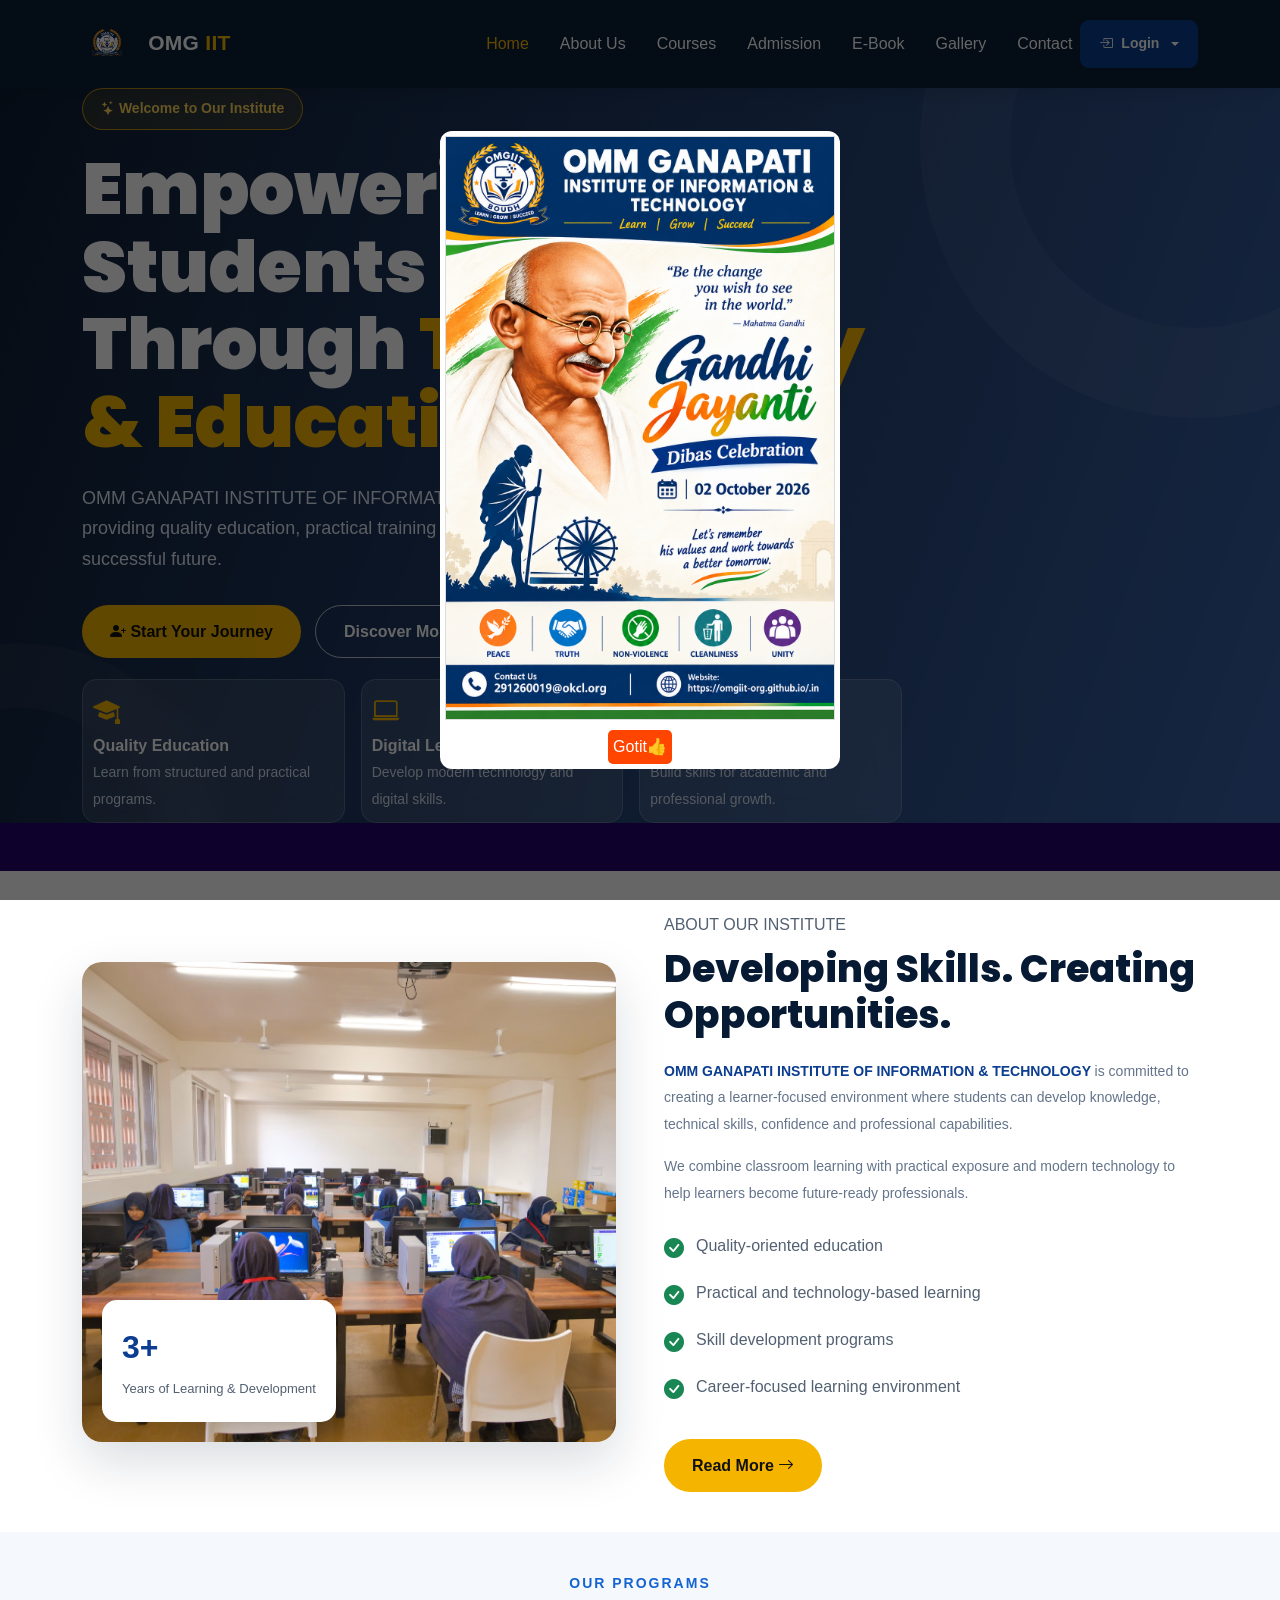
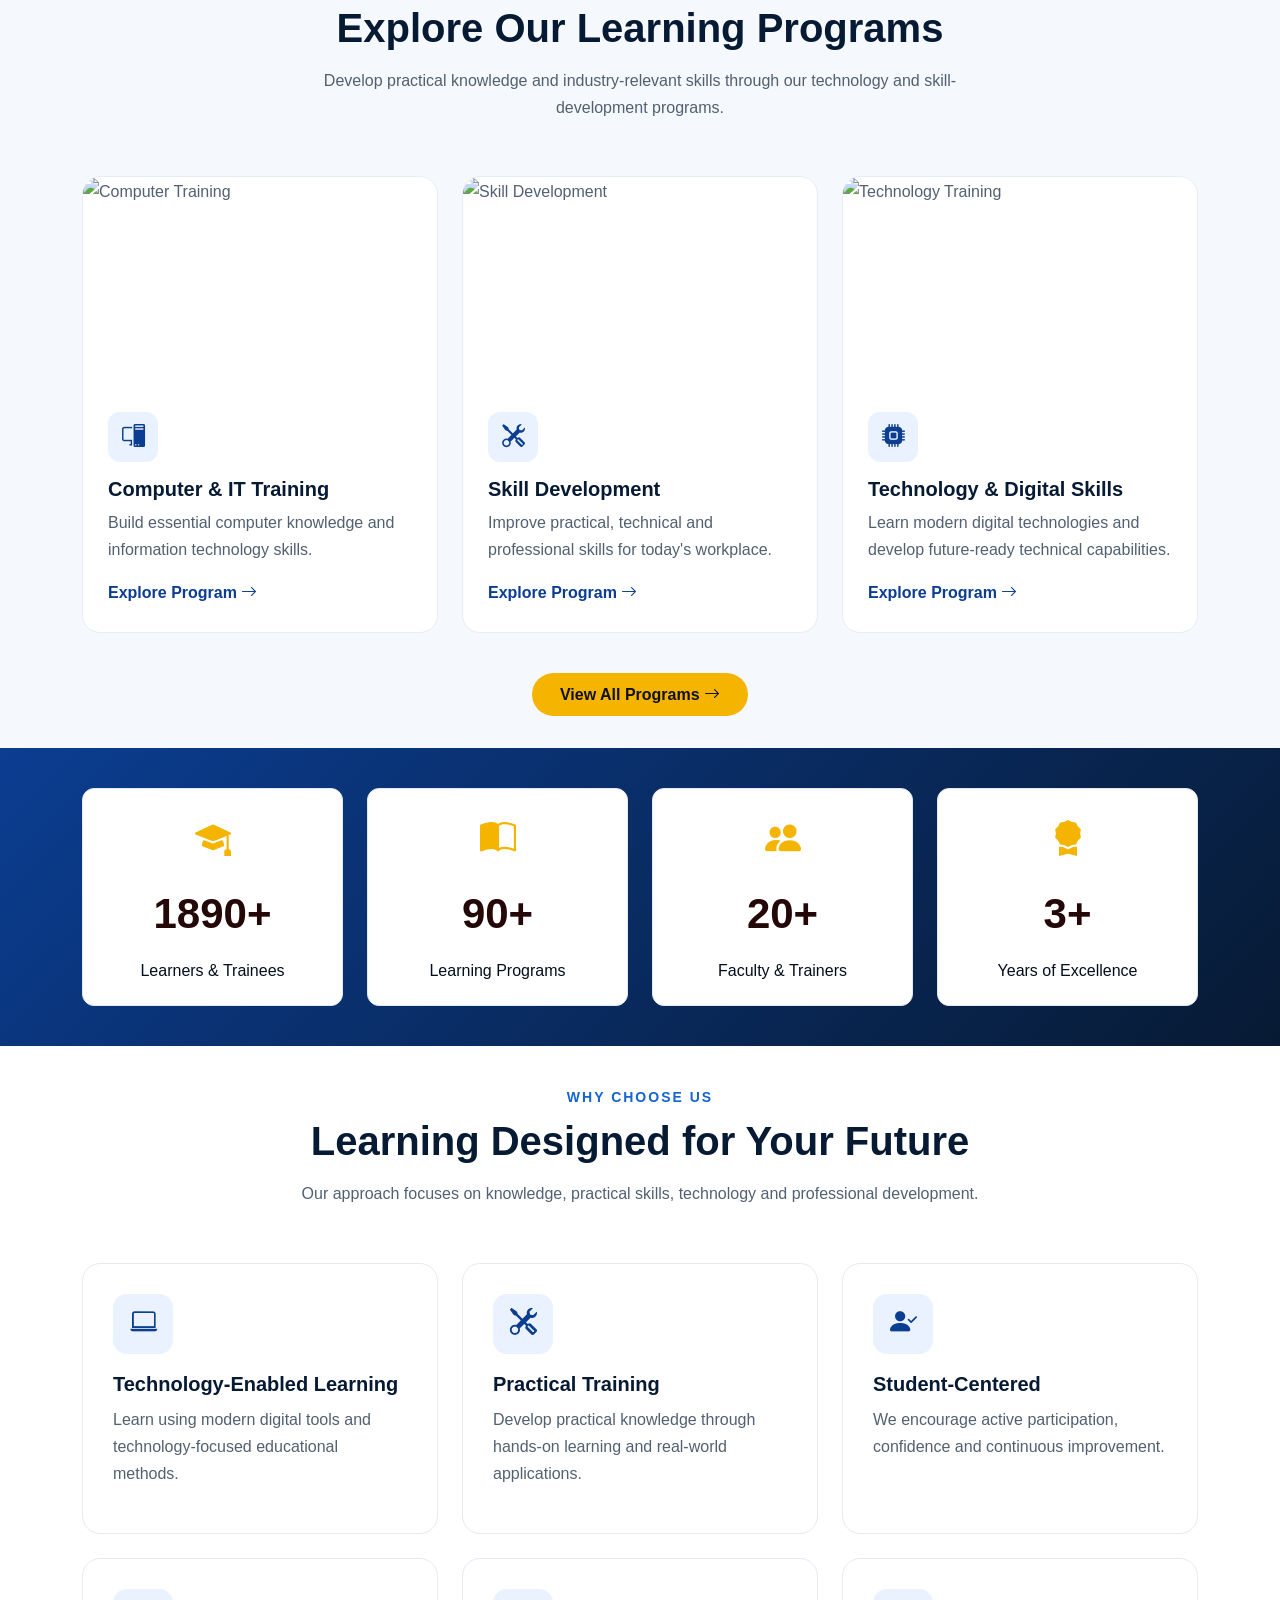
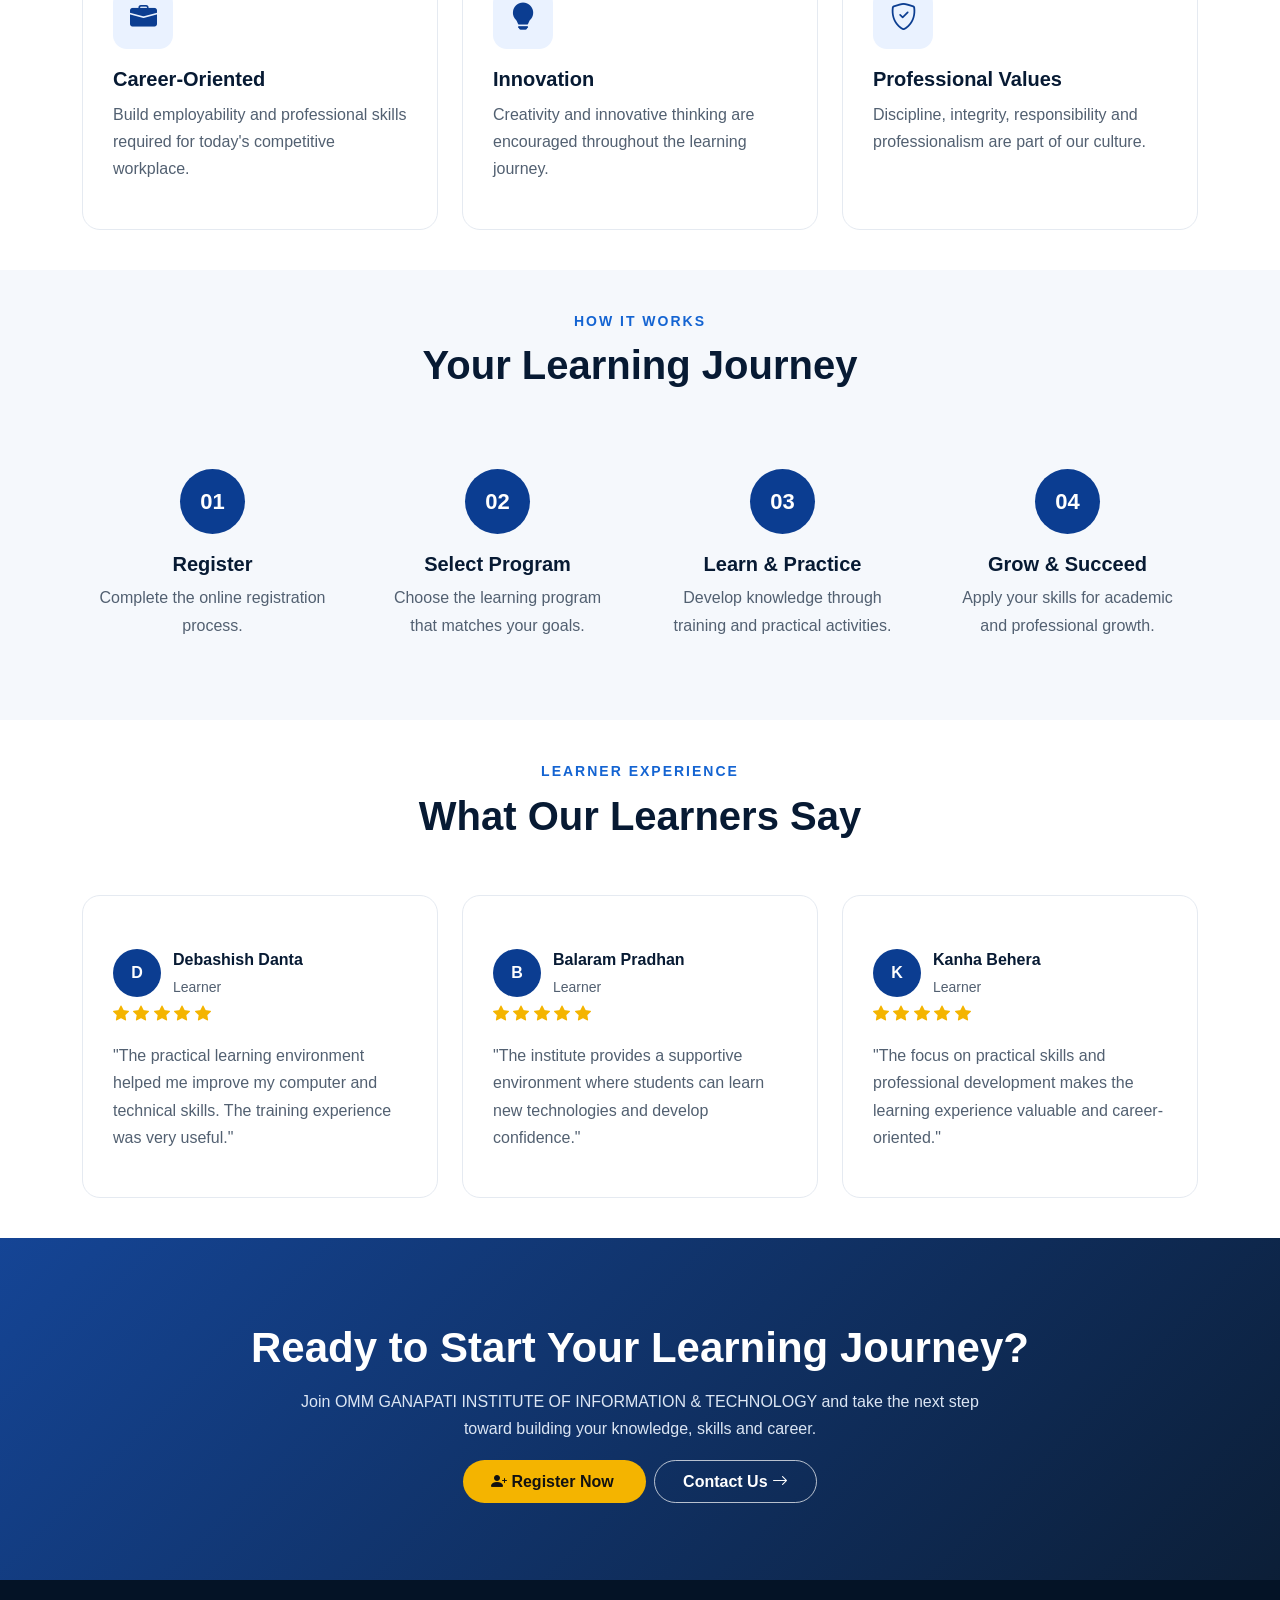
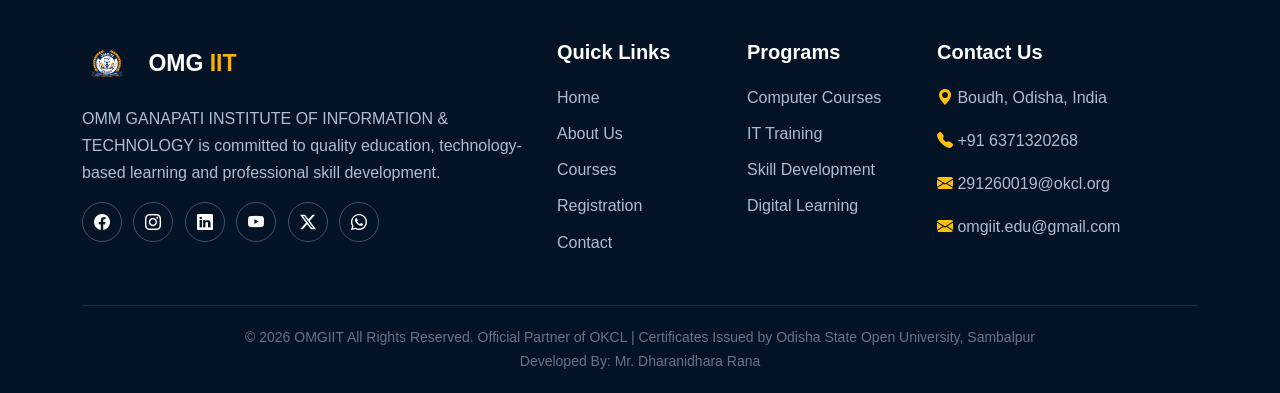
==== index.html @ dad366b6 "add web add web" ====
<!DOCTYPE html>
<html lang="en">
<head>
  <meta charset="UTF-8">
  <meta name="viewport" content="width=device-width, initial-scale=1.0">
  <title>omgiit.in/home</title>
<link rel="stylesheet" href="logindroupdown.css">
  <!-- Bootstrap 5 -->
  <link
    href="https://cdn.jsdelivr.net/npm/bootstrap@5.3.3/dist/css/bootstrap.min.css"
    rel="stylesheet">
  <!-- Bootstrap Icons -->
  <link
    href="https://cdn.jsdelivr.net/npm/bootstrap-icons@1.11.3/font/bootstrap-icons.css"
    rel="stylesheet">
  <link
    href="https://fonts.googleapis.com/css2?family=Inter:wght@400;500;600;700;800&family=Poppins:wght@500;600;700;800&display=swap"
    rel="stylesheet">
<link rel="stylesheet" href="style.css">
</head>
<body>


<!-- NAVBAR -->

<nav class="navbar navbar-expand-lg navbar-dark sticky-top">

  <div class="container">

    <a class="navbar-brand" href="index.html">
      <img
            src="omgiit.png"
            alt="OMM Ganapati Institute Logo"
            class="institute0-logo">
      OMG <span>IIT</span>
    </a>

    <button
      class="navbar-toggler"
      type="button"
      data-bs-toggle="collapse"
      data-bs-target="#mainNavbar">

      <span class="navbar-toggler-icon"></span>

    </button>


    <div class="collapse navbar-collapse" id="mainNavbar">

      <ul class="navbar-nav ms-auto align-items-lg-center">

        <li class="nav-item">
          <a class="nav-link active" href="index.html">
            Home
          </a>
        </li>

        <li class="nav-item">
          <a class="nav-link" href="about.html">
            About Us
          </a>
        </li>

        <li class="nav-item">
          <a class="nav-link" href="courses.html">
            Courses
          </a>
        </li>

        <li class="nav-item">
          <a class="nav-link" href="registration.html">
            Admission
          </a>
        </li>
        </li>
         <li class="nav-item">
          <a class="nav-link" href="E-Book.html">
          E-Book
          </a>
        </li>
         <li class="nav-item">
          <a class="nav-link" href="gallery.html">
          Gallery
          </a>
        </li>

        <li class="nav-item">
          <a class="nav-link" href="contact.html">
            Contact
          </a>
        </li>
        <!-- LOGIN DROPDOWN -->

          <div class="dropdown">

            <button
              class="login-button dropdown-toggle"
              type="button"
              data-bs-toggle="dropdown"
              aria-expanded="false">

              <i class="bi bi-box-arrow-in-right"></i>

              <span>Login</span>

            </button>


            <ul class="dropdown-menu dropdown-menu-end login-dropdown-menu">


              <li class="login-menu-heading">

                <h6>
                  <i class="bi bi-shield-lock-fill me-1"></i>
                  Login Portal
                </h6>
              </li>
              <li>
                <hr class="dropdown-divider">
              </li>


              <!-- ADMIN -->

              <li>

                <a
                  class="dropdown-item"
                  href="admin-login.html">

                  <span class="role-icon">
                    <i class="bi bi-speedometer2"></i>
                  </span>

                  <span>
                    Admin
                  </span>

                </a>

              </li>


              <!-- ADMINISTRATOR -->

              <li>

                <a
                  class="dropdown-item"
                  href="administrator-login.html">

                  <span class="role-icon">
                    <i class="bi bi-person-badge-fill"></i>
                  </span>

                  <span>
                    Administrator
                  </span>

                </a>

              </li>


              <!-- DATA ENTRY OPERATOR -->

              <li>

                <a
                  class="dropdown-item"
                  href="data-entry-operator-login.html">

                  <span class="role-icon">
                    <i class="bi bi-keyboard-fill"></i>
                  </span>

                  <span>
                    Data Entry Operator
                  </span>

                </a>

              </li>


              <!-- FACULTY -->

              <li>

                <a
                  class="dropdown-item"
                  href="faculty-login.html">

                  <span class="role-icon">
                    <i class="bi bi-person-workspace"></i>
                  </span>

                  <span>
                    Faculty
                  </span>

                </a>

              </li>


              <!-- PARTNER -->

              <li>

                <a
                  class="dropdown-item"
                  href="partner-login.html">

                  <span class="role-icon">
                    <i class="bi bi-building-check"></i>
                  </span>

                  <span>
                    Partner
                  </span>

                </a>

              </li>


              <!-- STUDENT -->

              <li>

                <a
                  class="dropdown-item"
                  href="student-login.html">

                  <span class="role-icon">
                    <i class="bi bi-mortarboard-fill"></i>
                  </span>

                  <span>
                    Student
                  </span>

                </a>

              </li>


            </ul>

          </div>

        

      </ul>

    </div>

  </div>

</nav>


<!-- ======================================================
     HERO
====================================================== -->

<section class="hero">

  <div class="container">

    <div class="hero-content">

      <span class="hero-badge">

        <i class="bi bi-stars"></i>

        Welcome to Our Institute

      </span>


      <h1>

        Empowering Students
        <br>

        Through <span>Technology & Education</span>

      </h1>


      <p>

        OMM GANAPATI INSTITUTE OF INFORMATION & TECHNOLOGY
        is dedicated to providing quality education, practical
        training and technology-focused learning for a
        successful future.

      </p>


      <div class="hero-buttons">

        <a
          href="registration.html"
          class="btn-main">

          <i class="bi bi-person-plus-fill"></i>

          Start Your Journey

        </a>


        <a
          href="about-us.html"
          class="btn-outline">

          Discover More

          <i class="bi bi-arrow-right"></i>

        </a>

      </div>


      <!-- Mini Cards -->

      <div class="row g-3 hero-card-wrapper">

        <div class="col-md-4">

          <div class="hero-mini-card">

            <i class="bi bi-mortarboard-fill"></i>

            <h6>Quality Education</h6>

            <small>
              Learn from structured and practical programs.
            </small>

          </div>

        </div>


        <div class="col-md-4">

          <div class="hero-mini-card">

            <i class="bi bi-laptop"></i>

            <h6>Digital Learning</h6>

            <small>
              Develop modern technology and digital skills.
            </small>

          </div>

        </div>


        <div class="col-md-4">

          <div class="hero-mini-card">

            <i class="bi bi-briefcase-fill"></i>

            <h6>Career Focused</h6>

            <small>
              Build skills for academic and professional growth.
            </small>

          </div>

        </div>

      </div>

    </div>

  </div>
              <!-- Scrol Notice -->
</section>
<div class="notice-bar">
    <div class="notice-text">
       <b><img
            src="new.gif"
            alt="gif"
            class="gif">
         📢 Admission Open ! 🎉 Ganesh Puja Special Offer: Get 20% OFF on Selected Courses!
          📅 25 August – 20 September 2026 | 📞 +91 9040933132 | 🎓 OS-CIT • OS-CIT A • OS-CIT A+</b>
    </div>
</div>


              <!-- ABOUT -->

<section class="section">

  <div class="container">

    <div class="row align-items-center g-5">

      <div class="col-lg-6">

        <div class="about-image">

          <img
            src="img01.avif"
            alt="Institute Campus">

          <div class="experience-card">

            <strong>3+</strong>

            <span>
              Years of Learning & Development
            </span>

          </div>

        </div>

      </div>


      <div class="col-lg-6">

        <div class="about-content">

          <div class="small-title">
            ABOUT OUR INSTITUTE
          </div>

          <h2>
            Developing Skills.
            Creating Opportunities.
          </h2>


          <p>
            <strong>
              OMM GANAPATI INSTITUTE OF INFORMATION & TECHNOLOGY
            </strong>
              is committed to creating a learner-focused environment
              where students can develop knowledge, technical skills,
              confidence and professional capabilities.
          </p>


          <p>
            We combine classroom learning with practical exposure
            and modern technology to help learners become
            future-ready professionals.
          </p>


          <ul class="check-list">

            <li>
              <i class="bi bi-check-circle-fill"></i>
              Quality-oriented education
            </li>

            <li>
              <i class="bi bi-check-circle-fill"></i>
              Practical and technology-based learning
            </li>

            <li>
              <i class="bi bi-check-circle-fill"></i>
              Skill development programs
            </li>

            <li>
              <i class="bi bi-check-circle-fill"></i>
              Career-focused learning environment
            </li>

          </ul>


          <a
            href="about-us.html"
            class="btn-main d-inline-block mt-3">

            Read More

            <i class="bi bi-arrow-right"></i>

          </a>

        </div>

      </div>

    </div>

  </div>

</section>
            <!--POP UP-->
<div class="overlay" id="noticePopup">
<div class="popup">
<div class="notice">
  <img src="oct2.png" alt="Notice Image">
</div>

<div class="footer">
  <button class="btn close" onclick="closeNotice()">Gotit👍</button>
</div>

</div>

</div>

<script>
function closeNotice(){
document.getElementById("noticePopup").style.display="none";
}

// Auto open every page load
window.onload=function(){
document.getElementById("noticePopup").style.display="flex";
};
</script>

        <!-- COURSES -->

<section class="section courses-section">
  <div class="container">
    <div class="section-title">
      <div class="small-title">
        Our Programs
      </div>
      <h2>
        Explore Our Learning Programs
      </h2>
      <p>
        Develop practical knowledge and industry-relevant
        skills through our technology and skill-development
        programs.
      </p>
    </div>
    <div class="row g-4">
      <!-- Course 1 -->

      <div class="col-lg-4 col-md-6">

        <div class="course-card">

          <div class="course-image">

            <img
              src="https://images.unsplash.com/photo-1516321318423-f06f85e504b3?auto=format&fit=crop&w=900&q=80"
              alt="Computer Training">

          </div>

          <div class="course-body">

            <div class="course-icon">
              <i class="bi bi-pc-display"></i>
            </div>

            <h5>
              Computer & IT Training
            </h5>

            <p>
              Build essential computer knowledge and
              information technology skills.
            </p>

            <a href="courses.html" class="course-link">
              Explore Program
              <i class="bi bi-arrow-right"></i>
            </a>

          </div>

        </div>

      </div>


      <!-- Course 2 -->

      <div class="col-lg-4 col-md-6">

        <div class="course-card">

          <div class="course-image">

            <img
              src="https://images.unsplash.com/photo-1531482615713-2afd69097998?auto=format&fit=crop&w=900&q=80"
              alt="Skill Development">

          </div>

          <div class="course-body">

            <div class="course-icon">
              <i class="bi bi-tools"></i>
            </div>

            <h5>
              Skill Development
            </h5>

            <p>
              Improve practical, technical and professional
              skills for today's workplace.
            </p>

            <a href="courses.html" class="course-link">
              Explore Program
              <i class="bi bi-arrow-right"></i>
            </a>

          </div>

        </div>

      </div>


      <!-- Course 3 -->

      <div class="col-lg-4 col-md-6">

        <div class="course-card">

          <div class="course-image">

            <img
              src="https://images.unsplash.com/photo-1518770660439-4636190af475?auto=format&fit=crop&w=900&q=80"
              alt="Technology Training">

          </div>

          <div class="course-body">

            <div class="course-icon">
              <i class="bi bi-cpu-fill"></i>
            </div>

            <h5>
              Technology & Digital Skills
            </h5>

            <p>
              Learn modern digital technologies and develop
              future-ready technical capabilities.
            </p>

            <a href="courses.html" class="course-link">
              Explore Program
              <i class="bi bi-arrow-right"></i>
            </a>

          </div>

        </div>

      </div>

    </div>


    <div class="text-center mt-5">

      <a
        href="courses.html"
        class="btn-main">

        View All Programs

        <i class="bi bi-arrow-right"></i>

      </a>

    </div>

  </div>

</section>


<!-- ======================================================
     STATISTICS
====================================================== -->

<section class="section stats">

  <div class="container">

    <div class="row g-4">


      <div class="col-6 col-lg-3">

        <div class="stat-box">

          <i class="bi bi-mortarboard-fill"></i>

          <div
            class="stat-number"
            data-target="2500">
            0+
          </div>

          <div class="stat-label">
            Learners & Trainees
          </div>

        </div>

      </div>


      <div class="col-6 col-lg-3">

        <div class="stat-box">

          <i class="bi bi-book-half"></i>

          <div
            class="stat-number"
            data-target="100">
            0+
          </div>

          <div class="stat-label">
            Learning Programs
          </div>

        </div>

      </div>


      <div class="col-6 col-lg-3">

        <div class="stat-box">

          <i class="bi bi-people-fill"></i>

          <div
            class="stat-number"
            data-target="20">
            0+
          </div>

          <div class="stat-label">
            Faculty & Trainers
          </div>

        </div>

      </div>


      <div class="col-6 col-lg-3">

        <div class="stat-box">

          <i class="bi bi-award-fill"></i>

          <div
            class="stat-number"
            data-target="3">
            0+
          </div>

          <div class="stat-label">
            Years of Excellence
          </div>

        </div>

      </div>

    </div>

  </div>

</section>


<!-- ======================================================
     WHY CHOOSE US
====================================================== -->

<section class="section">

  <div class="container">

    <div class="section-title">

      <div class="small-title">
        Why Choose Us
      </div>

      <h2>
        Learning Designed for Your Future
      </h2>

      <p>
        Our approach focuses on knowledge, practical skills,
        technology and professional development.
      </p>

    </div>


    <div class="row g-4">


      <div class="col-lg-4 col-md-6">

        <div class="feature-card">

          <div class="feature-icon">
            <i class="bi bi-laptop"></i>
          </div>

          <h5>
            Technology-Enabled Learning
          </h5>

          <p>
            Learn using modern digital tools and
            technology-focused educational methods.
          </p>

        </div>

      </div>


      <div class="col-lg-4 col-md-6">

        <div class="feature-card">

          <div class="feature-icon">
            <i class="bi bi-tools"></i>
          </div>

          <h5>
            Practical Training
          </h5>

          <p>
            Develop practical knowledge through
            hands-on learning and real-world applications.
          </p>

        </div>

      </div>


      <div class="col-lg-4 col-md-6">

        <div class="feature-card">

          <div class="feature-icon">
            <i class="bi bi-person-check-fill"></i>
          </div>

          <h5>
            Student-Centered
          </h5>

          <p>
            We encourage active participation,
            confidence and continuous improvement.
          </p>

        </div>

      </div>


      <div class="col-lg-4 col-md-6">

        <div class="feature-card">

          <div class="feature-icon">
            <i class="bi bi-briefcase-fill"></i>
          </div>

          <h5>
            Career-Oriented
          </h5>

          <p>
            Build employability and professional skills
            required for today's competitive workplace.
          </p>

        </div>

      </div>


      <div class="col-lg-4 col-md-6">

        <div class="feature-card">

          <div class="feature-icon">
            <i class="bi bi-lightbulb-fill"></i>
          </div>

          <h5>
            Innovation
          </h5>

          <p>
            Creativity and innovative thinking are
            encouraged throughout the learning journey.
          </p>

        </div>

      </div>


      <div class="col-lg-4 col-md-6">

        <div class="feature-card">

          <div class="feature-icon">
            <i class="bi bi-shield-check"></i>
          </div>

          <h5>
            Professional Values
          </h5>

          <p>
            Discipline, integrity, responsibility and
            professionalism are part of our culture.
          </p>

        </div>

      </div>

    </div>

  </div>

</section>


<!-- ======================================================
     LEARNING FLOW
====================================================== -->

<section class="section flow-section">

  <div class="container">

    <div class="section-title">

      <div class="small-title">
        How It Works
      </div>

      <h2>
        Your Learning Journey
      </h2>

    </div>


    <div class="row g-4">


      <div class="col-lg-3 col-md-6">

        <div class="flow-card">

          <div class="flow-number">
            01
          </div>

          <h5>
            Register
          </h5>

          <p>
            Complete the online registration process.
          </p>

        </div>

      </div>


      <div class="col-lg-3 col-md-6">

        <div class="flow-card">

          <div class="flow-number">
            02
          </div>

          <h5>
            Select Program
          </h5>

          <p>
            Choose the learning program that matches
            your goals.
          </p>

        </div>

      </div>


      <div class="col-lg-3 col-md-6">

        <div class="flow-card">

          <div class="flow-number">
            03
          </div>

          <h5>
            Learn & Practice
          </h5>

          <p>
            Develop knowledge through training and
            practical activities.
          </p>

        </div>

      </div>


      <div class="col-lg-3 col-md-6">

        <div class="flow-card">

          <div class="flow-number">
            04
          </div>

          <h5>
            Grow & Succeed
          </h5>

          <p>
            Apply your skills for academic and
            professional growth.
          </p>

        </div>

      </div>

    </div>

  </div>

</section>


<!-- ======================================================
     TESTIMONIALS
====================================================== -->

<section class="section">

  <div class="container">

    <div class="section-title">

      <div class="small-title">
        Learner Experience
      </div>

      <h2>
        What Our Learners Say
      </h2>

    </div>


    <div class="row g-4">


      <div class="col-lg-4">

        <div class="testimonial-card">
          <div class="student">

            <div class="student-avatar">
              D
            </div>

            <div>
              <strong>Debashish Danta</strong>
              <br>
              <small>Learner</small>
            </div>

          </div>

          <div class="stars">
            <i class="bi bi-star-fill"></i>
            <i class="bi bi-star-fill"></i>
            <i class="bi bi-star-fill"></i>
            <i class="bi bi-star-fill"></i>
            <i class="bi bi-star-fill"></i>
          </div>

          <p>
            "The practical learning environment helped me
            improve my computer and technical skills. The
            training experience was very useful."
          </p>

          

        </div>

      </div>


      <div class="col-lg-4">

        <div class="testimonial-card">
          <div class="student">

            <div class="student-avatar">
              B
            </div>

            <div>
              <strong>Balaram Pradhan</strong>
              <br>
              <small>Learner</small>
            </div>

          </div>

          <div class="stars">
            <i class="bi bi-star-fill"></i>
            <i class="bi bi-star-fill"></i>
            <i class="bi bi-star-fill"></i>
            <i class="bi bi-star-fill"></i>
            <i class="bi bi-star-fill"></i>
          </div>

          <p>
            "The institute provides a supportive environment
            where students can learn new technologies and
            develop confidence."
          </p>

          

        </div>

      </div>


      <div class="col-lg-4">

        <div class="testimonial-card">
          <div class="student">

            <div class="student-avatar">
              K
            </div>

            <div>
              <strong>Kanha Behera</strong>
              <br>
              <small>Learner</small>
            </div>

          </div>

          <div class="stars">
            <i class="bi bi-star-fill"></i>
            <i class="bi bi-star-fill"></i>
            <i class="bi bi-star-fill"></i>
            <i class="bi bi-star-fill"></i>
            <i class="bi bi-star-fill"></i>
          </div>

          <p>
            "The focus on practical skills and professional
            development makes the learning experience
            valuable and career-oriented."
          </p>

          

        </div>

      </div>

    </div>

  </div>

</section>


<!-- ======================================================
     CTA
====================================================== -->

<section class="cta">

  <div class="container">

    <h2>
      Ready to Start Your Learning Journey?
    </h2>

    <p>
      Join OMM GANAPATI INSTITUTE OF INFORMATION & TECHNOLOGY
      and take the next step toward building your knowledge,
      skills and career.
    </p>

    <a
      href="registration.html"
      class="btn-main">

      <i class="bi bi-person-plus-fill"></i>

      Register Now

    </a>

    <a
      href="contact.html"
      class="btn-outline ms-2">

      Contact Us

      <i class="bi bi-arrow-right"></i>

    </a>

  </div>

</section>


<!-- FOOTER -->

<footer>

  <div class="container">

    <div class="row g-4">


      <div class="col-lg-5">

        <div class="footer-brand">
          <img
            src="omgiit.png"
            alt="OMM Ganapati Institute Logo"
            class="institute0-logo">

          OMG <span>IIT</span>

        </div>

        <p>

          OMM GANAPATI INSTITUTE OF INFORMATION & TECHNOLOGY
          is committed to quality education, technology-based
          learning and professional skill development.

        </p>


        <!-- Social Links -->

        <div class="social-links mt-3">

          <a
            href="https://www.facebook.com/share/19giaaV6o2/"
            target="_blank"
            aria-label="Facebook">

            <i class="bi bi-facebook"></i>

          </a>


          <a
            href="https://www.instagram.com/omgiitedu_org?stkn=MTJremczemEzMzBxYg=="
            target="_blank"
            aria-label="Instagram">

            <i class="bi bi-instagram"></i>

          </a>


          <a
            href="https://www.linkedin.com/in/omgiit-boudh-744019418"
            target="_blank"
            aria-label="LinkedIn">
            <i class="bi bi-linkedin"></i>
          </a>
          <a
            href="https://youtube.com/@omgiit-edu-org?si=6D7tZumnOniC6uLH"
            target="_blank"
            aria-label="YouTube">
            <i class="bi bi-youtube"></i>
          </a>
          <a
            href="https://x.com/omgiit_boudh"
            target="_blank"
            aria-label="Twitter / X">
            <i class="bi bi-twitter-x"></i>
          </a>
          <a
            href="https://wa.me/+916371320268"
            target="_blank"
            aria-label="WhatsApp">
            <i class="bi bi-whatsapp"></i>
          </a>
        </div>

      </div>


      <div class="col-lg-2 col-md-4">

        <h5>
          Quick Links
        </h5>

        <a href="index.html">
          Home
        </a>

        <a href="about-us.html">
          About Us
        </a>

        <a href="courses.html">
          Courses
        </a>

        <a href="registration.html">
          Registration
        </a>

        <a href="contact.html">
          Contact
        </a>

      </div>


      <div class="col-lg-2 col-md-4">

        <h5>
          Programs
        </h5>

        <a href="courses.html">
          Computer Courses
        </a>

        <a href="courses.html">
          IT Training
        </a>

        <a href="courses.html">
          Skill Development
        </a>

        <a href="courses.html">
          Digital Learning
        </a>

      </div>


      <div class="col-lg-3 col-md-4">

        <h5>
          Contact Us
        </h5>

        <p>
          <i class="bi bi-geo-alt-fill text-warning"></i>
          Boudh, Odisha, India
        </p>
        <p>
          <i class="bi bi-telephone-fill text-warning"></i>
          +91 6371320268       
        <p>
          <i class="bi bi-envelope-fill text-warning"></i>
          291260019@okcl.org
        </p>
        <p>
          <i class="bi bi-envelope-fill text-warning"></i>
          omgiit.edu@gmail.com
        </p>

      </div>

    </div>


    <div class="copyright">

      ©
      <span id="year"></span>
      OMGIIT All Rights Reserved. Official Partner of OKCL | Certificates Issued by Odisha State Open University, Sambalpur <br>
      Developed By: Mr. Dharanidhara Rana
    </div>

  </div>

</footer>


<!-- ======================================================
     BOOTSTRAP JS
====================================================== -->

<script
  src="https://cdn.jsdelivr.net/npm/bootstrap@5.3.3/dist/js/bootstrap.bundle.min.js">
</script>


<!-- ======================================================
     JAVASCRIPT
====================================================== -->

<script>

  /* Current Year */

  document.getElementById("year").textContent =
    new Date().getFullYear();


  /* Counter Animation */

  const counters =
    document.querySelectorAll(".stat-number");


  const observer =
    new IntersectionObserver((entries) => {

      entries.forEach(entry => {

        if (entry.isIntersecting) {

          const counter = entry.target;

          const target =
            Number(counter.dataset.target);

          let current = 0;

          const increment =
            Math.max(1, Math.ceil(target / 60));


          const updateCounter = () => {

            current += increment;


            if (current >= target) {

              counter.textContent =
                target + "+";

            } else {

              counter.textContent =
                current + "+";

              requestAnimationFrame(
                updateCounter
              );

            }

          };


          updateCounter();

          observer.unobserve(counter);

        }

      });

    }, {

      threshold: 0.5

    });


  counters.forEach(counter => {

    observer.observe(counter);

  });


  /* Navbar Auto Close on Mobile */

  document
    .querySelectorAll(".navbar-nav .nav-link")
    .forEach(link => {

      link.addEventListener("click", () => {

        const navbar =
          document.querySelector(".navbar-collapse");

        if (navbar.classList.contains("show")) {

          new bootstrap.Collapse(navbar).hide();

        }

      });

    });

</script>

</body>
</html>
---- logindroupdown.css ----
/* =========================================================
       GLOBAL
    ========================================================== */

    :root {
      --primary: #0b5ed7;
      --primary-dark: #073b8f;
      --secondary: #123c78;
      --dark: #0f172a;
      --text: #334155;
      --muted: #64748b;
      --light: #f5f8fc;
      --border: #e2e8f0;
      --white: #ffffff;
      --success: #198754;
    }

    * {
      box-sizing: border-box;
    }

    html {
      scroll-behavior: smooth;
    }

    body {
      margin: 0;
      font-family: "Inter", sans-serif;
      background: var(--light);
      color: var(--text);
    }

    a {
      text-decoration: none;
    }


   

    /* =========================================================
       LOGIN BUTTON
    ========================================================== */

    .login-button {
      border: 0;
      border-radius: 9px;
      background: var(--primary);
      color: #ffffff;
      padding: 12px 19px;
      font-size: 14px;
      font-weight: 700;
      display: flex;
      align-items: center;
      gap: 8px;
      transition: all .25s ease;
    }

    .login-button:hover {
      background: var(--primary-dark);
      color: #ffffff;
      transform: translateY(-2px);
      box-shadow: 0 7px 18px rgba(11, 94, 215, .25);
    }


    /* =========================================================
       LOGIN DROPDOWN
    ========================================================== */

    .login-dropdown-menu {
      width: 200px;
      padding: 5px;
      border: 0;
      border-radius: 14px;
      box-shadow: 0 18px 45px rgba(15, 23, 42, .18);
      margin-top: 10px !important;
    }

    .login-menu-heading {
      padding: 12px 13px;
    }

    .login-menu-heading h6 {
      margin: 0;
      color: var(--secondary);
      font-size: 18px;
      font-weight: 800;
    }

    .login-menu-heading p {
      margin: 4px 0 0;
      color: var(--muted);
      font-size: 11px;
    }

    .login-dropdown-menu .dropdown-item {
      display: flex;
      align-items: center;
      gap: 12px;
      padding: 10px 11px;
      margin: 2px 0;
      border-radius: 9px;
      color: var(--text);
      font-size: 13px;
      font-weight: 600;
      transition: all .2s ease;
    }

    .login-dropdown-menu .dropdown-item:hover {
      background: #eef5ff;
      color: var(--primary);
      transform: translateX(3px);
    }

    .role-icon {
      width: 36px;
      height: 36px;
      border-radius: 9px;
      display: flex;
      align-items: center;
      justify-content: center;
      background: #f1f5f9;
      color: var(--primary);
      font-size: 17px;
      flex-shrink: 0;
    }

    .login-dropdown-menu .dropdown-item:hover .role-icon {
      background: #ffffff;
    }


    /* =========================================================
       NAVIGATION
    ========================================================== */

    .navigation {
      background: var(--secondary);
    }

    .navigation .navbar {
      min-height: 48px;
    }

    .navigation .nav-link {
      color: #e2e8f0 !important;
      font-size: 13px;
      font-weight: 600;
      padding: 13px 16px !important;
      transition: .2s;
    }

    .navigation .nav-link:hover,
    .navigation .nav-link.active {
      background: rgba(255,255,255,.12);
      color: #ffffff !important;
    }


    /* =========================================================
       HERO
    ========================================================== */

    .hero {
      min-height: 560px;
      position: relative;
      display: flex;
      align-items: center;
      overflow: hidden;

      background:
        linear-gradient(
          115deg,
          rgba(7, 59, 143, .97),
          rgba(11, 94, 215, .90)
        );
    }

    .hero::before {
      content: "";
      position: absolute;
      width: 550px;
      height: 550px;
      border: 90px solid rgba(255,255,255,.05);
      border-radius: 50%;
      right: -190px;
      top: -220px;
    }

    .hero::after {
      content: "";
      position: absolute;
      width: 400px;
      height: 400px;
      border: 65px solid rgba(255,255,255,.04);
      border-radius: 50%;
      left: -180px;
      bottom: -220px;
    }

    .hero-content {
      position: relative;
      z-index: 2;
      color: #ffffff;
    }

    .hero-badge {
      display: inline-flex;
      align-items: center;
      gap: 7px;
      background: rgba(255,255,255,.12);
      border: 1px solid rgba(255,255,255,.20);
      padding: 8px 14px;
      border-radius: 30px;
      font-size: 11px;
      font-weight: 700;
      margin-bottom: 20px;
    }

    .hero h1 {
      font-family: "Poppins", sans-serif;
      font-size: clamp(34px, 5vw, 58px);
      line-height: 1.12;
      font-weight: 800;
      margin-bottom: 18px;
    }

    .hero h1 span {
      color: #bfdbfe;
    }

    .hero-description {
      max-width: 760px;
      color: #e0ecff;
      font-size: 16px;
      line-height: 1.8;
    }

    .hero-buttons {
      display: flex;
      gap: 12px;
      flex-wrap: wrap;
      margin-top: 30px;
    }

    .btn-primary-custom {
      background: #ffffff;
      color: var(--primary-dark);
      border: 0;
      padding: 12px 22px;
      border-radius: 8px;
      font-size: 13px;
      font-weight: 800;
      transition: .25s;
    }

    .btn-primary-custom:hover {
      background: #eaf2ff;
      color: var(--primary-dark);
      transform: translateY(-2px);
    }

    .btn-outline-custom {
      border: 1px solid rgba(255,255,255,.65);
      color: #ffffff;
      padding: 11px 22px;
      border-radius: 8px;
      font-size: 13px;
      font-weight: 800;
      transition: .25s;
    }

    .btn-outline-custom:hover {
      background: #ffffff;
      color: var(--primary-dark);
    }


    /* =========================================================
       HERO INFO CARD
    ========================================================== */

    .hero-card {
      position: relative;
      z-index: 2;
      background: rgba(255,255,255,.11);
      border: 1px solid rgba(255,255,255,.18);
      border-radius: 18px;
      padding: 28px;
      color: #ffffff;
      backdrop-filter: blur(10px);
    }

    .hero-card-icon {
      width: 55px;
      height: 55px;
      border-radius: 12px;
      background: rgba(255,255,255,.14);
      display: flex;
      align-items: center;
      justify-content: center;
      font-size: 24px;
      margin-bottom: 18px;
    }

    .hero-card h4 {
      font-size: 18px;
      font-weight: 800;
    }

    .hero-card p {
      color: #dbeafe;
      font-size: 13px;
      line-height: 1.7;
    }


    /* =========================================================
       QUICK SERVICES
    ========================================================== */

    .services {
      padding: 75px 0;
    }

    .section-heading {
      text-align: center;
      margin-bottom: 45px;
    }

    .section-heading .small-title {
      color: var(--primary);
      text-transform: uppercase;
      letter-spacing: 1.5px;
      font-size: 11px;
      font-weight: 800;
    }

    .section-heading h2 {
      color: var(--secondary);
      font-family: "Poppins", sans-serif;
      font-weight: 800;
      margin: 8px 0 10px;
    }

    .section-heading p {
      max-width: 650px;
      margin: auto;
      color: var(--muted);
      font-size: 14px;
    }

    .service-card {
      height: 100%;
      background: #ffffff;
      border: 1px solid var(--border);
      border-radius: 15px;
      padding: 28px;
      box-shadow: 0 5px 22px rgba(15,23,42,.05);
      transition: all .25s ease;
    }

    .service-card:hover {
      transform: translateY(-7px);
      box-shadow: 0 16px 35px rgba(15,23,42,.11);
    }

    .service-icon {
      width: 55px;
      height: 55px;
      display: flex;
      align-items: center;
      justify-content: center;
      background: #eaf2ff;
      color: var(--primary);
      border-radius: 12px;
      font-size: 24px;
      margin-bottom: 18px;
    }

    .service-card h4 {
      color: var(--secondary);
      font-size: 18px;
      font-weight: 800;
    }

    .service-card p {
      color: var(--muted);
      font-size: 13px;
      line-height: 1.75;
      margin: 0;
    }


    /* =========================================================
       ABOUT
    ========================================================== */

    .about {
      padding: 75px 0;
      background: #ffffff;
    }

    .about-content h2 {
      color: var(--secondary);
      font-family: "Poppins", sans-serif;
      font-weight: 800;
      margin-bottom: 17px;
    }

    .about-content p {
      color: var(--muted);
      font-size: 14px;
      line-height: 1.9;
    }

    .about-feature {
      display: flex;
      align-items: center;
      gap: 12px;
      margin-top: 16px;
      font-size: 13px;
      font-weight: 700;
      color: var(--secondary);
    }

    .about-feature i {
      width: 31px;
      height: 31px;
      border-radius: 50%;
      background: #eaf2ff;
      color: var(--primary);
      display: flex;
      align-items: center;
      justify-content: center;
    }

    .about-panel {
      background: #f5f8fc;
      border: 1px solid var(--border);
      border-radius: 18px;
      padding: 30px;
    }

    .about-panel-title {
      color: var(--secondary);
      font-weight: 800;
      margin-bottom: 20px;
    }

    .stat-box {
      background: #ffffff;
      border: 1px solid var(--border);
      border-radius: 12px;
      padding: 20px;
      text-align: center;
    }

    .stat-box strong {
      display: block;
      color: var(--primary);
      font-size: 25px;
      font-weight: 800;
    }

    .stat-box span {
      color: var(--muted);
      font-size: 11px;
      font-weight: 600;
    }


    /* =========================================================
       FOOTER
    ========================================================== */

    footer {
      background: #0f172a;
      color: #ffffff;
      padding: 45px 0 20px;
    }

    .footer-title {
      font-family: "Poppins", sans-serif;
      font-weight: 800;
      font-size: 18px;
    }

    .footer-description {
      color: #94a3b8;
      font-size: 12px;
      line-height: 1.8;
      max-width: 500px;
    }

    .footer-heading {
      font-size: 13px;
      font-weight: 800;
      margin-bottom: 15px;
    }

    .footer-links {
      list-style: none;
      padding: 0;
      margin: 0;
    }

    .footer-links li {
      margin-bottom: 9px;
    }

    .footer-links a {
      color: #94a3b8;
      font-size: 12px;
      transition: .2s;
    }

    .footer-links a:hover {
      color: #ffffff;
    }

    .copyright {
      border-top: 1px solid rgba(255,255,255,.10);
      margin-top: 35px;
      padding-top: 18px;
      color: #64748b;
      font-size: 11px;
      text-align: center;
    }


    /* =========================================================
       RESPONSIVE
    ========================================================== */

    @media (max-width: 991px) {

      .header-wrapper {
        min-height: 82px;
      }

      .brand-title {
        font-size: 16px;
      }

      .responsible-box {
        display: none;
      }

      .hero {
        min-height: 520px;
      }

      .hero-card {
        margin-top: 35px;
      }
    }


    @media (max-width: 767px) {

      .top-bar {
        display: none;
      }

      .header-wrapper {
        min-height: 72px;
        gap: 10px;
      }

      .institute-logo {
        width: 50px;
        height: 50px;
        margin-right: 8px;
      }

      .brand-title {
        font-size: 13px;
        line-height: 1.2;
      }

      .brand-subtitle {
        display: none;
      }

      .login-button {
        padding: 10px 13px;
      }

      .navigation .navbar {
        min-height: auto;
      }

      .navigation .nav-link {
        padding: 10px 12px !important;
      }

      .hero {
        text-align: center;
        padding: 75px 0;
      }

      .hero-description {
        margin: auto;
      }

      .hero-buttons {
        justify-content: center;
      }

      .hero-card {
        text-align: left;
      }

      .services,
      .about {
        padding: 55px 0;
      }

      .footer-column {
        margin-top: 25px;
      }
    }


    @media (max-width: 430px) {

      .brand-title {
        font-size: 11px;
      }

      .login-button span {
        display: none;
      }

      .login-button {
        width: 42px;
        height: 42px;
        padding: 0;
        justify-content: center;
        border-radius: 50%;
      }

      .login-dropdown-menu {
        width: 260px;
      }

    }
---- style.css ----
:root {
      --primary: #0b3d91;
      --secondary: #1464d2;
      --accent: #f4b400;
      --dark: #071a33;
      --light: #f5f8fc;
      --text: #526071;
    }

    * {
      margin: 0;
      padding: 0;
      box-sizing: border-box;
    }

    html {
      scroll-behavior: smooth;
    }

    body {
      font-family: "Segoe UI", Arial, sans-serif;
      color: var(--text);
      background: #fff;
      line-height: 1.7;
    }

    /* ================= NAVBAR ================= */

    .navbar {
      background: rgba(7, 26, 51, 0.98);
      padding: 14px 0;
      box-shadow: 0 4px 20px rgba(0, 0, 0, .12);
    }

    .navbar-brand {
      font-size: 21px;
      font-weight: 800;
      color: #fff !important;
      letter-spacing: .3px;
    }

    .navbar-brand span {
      color: var(--accent);
    }


    .institute-logo {
      width: 50px;
      height: 50px;
      object-fit: contain;
      
     
      padding: 0px;
      
      margin-right: 10px;
    }

    .navbar-nav .nav-link {
      color: #fff !important;
      font-weight: 500;
      margin-left: 15px;
      transition: .3s;
    }

    .navbar-nav .nav-link:hover,
    .navbar-nav .nav-link.active {
      color: var(--accent) !important;
    }

    .nav-register {
      background: var(--accent);
      color: #111 !important;
      padding: 8px 18px !important;
      border-radius: 50px;
      font-weight: 700 !important;
    }

    .nav-register:hover {
      background: #fff;
    }

    /* ================= HERO ================= */

    .hero {
      min-height: 720px;
      display: flex;
      align-items: center;
      position: relative;
      overflow: hidden;

      background:
        linear-gradient(
          110deg,
          rgba(4, 20, 43, .96),
          rgba(11, 61, 145, .82)
        ),
        url("https://images.unsplash.com/photo-1523050854058-8df90110c9f1?auto=format&fit=crop&w=2000&q=85")
        center/cover;
    }

    .hero-content {
      max-width: 820px;
      color: #fff;
    }

    .hero-badge {
      display: inline-block;
      padding: 8px 18px;
      border: 1px solid rgba(244, 180, 0, .7);
      background: rgba(244, 180, 0, .12);
      color: #ffd45c;
      border-radius: 50px;
      font-size: 14px;
      font-weight: 600;
      margin-bottom: 20px;
    }

    .hero h1 {
      font-size: clamp(42px, 6vw, 72px);
      line-height: 1.08;
      font-weight: 850;
      margin-bottom: 22px;
    }

    .hero h1 span {
      color: var(--accent);
    }

    .hero p {
      font-size: 18px;
      color: #e2eaf5;
      max-width: 720px;
      margin-bottom: 30px;
    }

    .hero-buttons {
      display: flex;
      gap: 14px;
      flex-wrap: wrap;
    }

    .btn-main {
      background: var(--accent);
      color: #111;
      padding: 13px 28px;
      border-radius: 50px;
      text-decoration: none;
      font-weight: 700;
      transition: .3s;
    }

    .btn-main:hover {
      background: #fff;
      color: var(--primary);
      transform: translateY(-3px);
    }

    .btn-outline {
      border: 1px solid rgba(255, 255, 255, .7);
      color: #fff;
      padding: 12px 28px;
      border-radius: 50px;
      text-decoration: none;
      font-weight: 600;
      transition: .3s;
    }

    .btn-outline:hover {
      background: #fff;
      color: var(--primary);
    }

.notice-bar {
    width: 100%;
    background: #24056f;
    color: white;
    overflow: hidden;
    white-space: nowrap;
    padding: 5px 0;
    font-size: 140%;
    
}

.notice-text {
    display: inline-block;
    padding-left: 100%;
    animation: scroll-left 30s linear infinite;
}

.notice-bar:hover .notice-text {
    animation-play-state: paused;
}

@keyframes scroll-left {
    0% {
        transform: translateX(0%);
    }
    100% {
        transform: translateX(-100%);
    }
}
    
.overlay{
    position:fixed;
    top:0;
    left:0;
    width:100%;
    height:100%;
    background:rgba(0,0,0,.6);
    display:flex;
    justify-content:center;
    align-items:center;
    z-index:9999;
}
.popup{
    width:100%;
    max-width:400px;
    background:#fff;
    border-radius:12px;
    overflow:hidden;
    animation:zoom .3s ease;
}
@keyframes zoom{
from{transform:scale(.8);opacity:0;}
to{transform:scale(1);opacity:1;}
}
.header{
    background:#003366;
    color:#fff;
    padding:5px;
    text-align:center;
    font-size:18px;
    font-weight:bold;
}
.notice{
    padding:5px;
    text-align:center;
}
.notice img{
    width:100%;
    max-height:600px;
    object-fit:contain;
    border:1px solid #ddd;
}
.footer{
    display:flex;
    justify-content:center;
    gap:5px;
    padding:5px;
}
.btn{
    padding:5px 5px;
    border:none;
    border-radius:5px;
    color:#fff;
    cursor:pointer;
    font-size:16px;
}
.download{
    background:orange;
}
.close{
    background:orangered;
}


    /* ================= HERO CARDS ================= */

    .hero-card-wrapper {
      margin-top: 5px;
    }

    .hero-mini-card {
      background: rgba(255, 255, 255, .1);
      backdrop-filter: blur(12px);
      border: 1px solid rgba(255, 255, 255, .18);
      border-radius: 15px;
      padding: 10px;
      color: #fff;
      height: 100%;
    }

    .hero-mini-card i {
      color: var(--accent);
      font-size: 27px;
      margin-bottom: 8px;
    }

    .hero-mini-card h6 {
      font-weight: 700;
      margin-bottom: 3px;
    }

    .hero-mini-card small {
      color: #d5dfed;
    }

    /* ================= SECTION ================= */

    .section {
      padding: 40px 0;
    }

    .section-title {
      text-align: center;
      margin-bottom: 55px;
    }

    .section-title .small-title {
      color: var(--secondary);
      text-transform: uppercase;
      font-weight: 700;
      letter-spacing: 2px;
      font-size: 14px;
    }

    .section-title h2 {
      color: var(--dark);
      font-size: 40px;
      font-weight: 800;
      margin-top: 8px;
    }

    .section-title p {
      max-width: 720px;
      margin: 15px auto 0;
    }

    /* ================= ABOUT ================= */

    .about-image {
      position: relative;
      overflow: hidden;
      border-radius: 20px;
      box-shadow: 0 20px 50px rgba(7, 26, 51, .15);
    }

    .about-image img {
      width: 100%;
      height: 480px;
      object-fit: cover;
    }

    .experience-card {
      position: absolute;
      bottom: 20px;
      left: 20px;
      background: #fff;
      border-radius: 15px;
      padding: 20px;
      min-width: 180px;
      box-shadow: 0 10px 30px rgba(0, 0, 0, .15);
    }

    .experience-card strong {
      display: block;
      color: var(--primary);
      font-size: 32px;
      font-weight: 800;
    }

    .experience-card span {
      font-size: 13px;
    }

    .about-content h2 {
      color: var(--dark);
      font-size: 38px;
      font-weight: 800;
      margin: 8px 0 20px;
    }

    .about-content strong {
      color: var(--primary);
    }

    .check-list {
      list-style: none;
      padding: 0;
      margin-top: 25px;
    }

    .check-list li {
      display: flex;
      gap: 12px;
      margin-bottom: 13px;
    }

    .check-list i {
      color: #198754;
      font-size: 20px;
    }

    /* ================= COURSES ================= */

    .courses-section {
      background: var(--light);
    }

    .course-card {
      background: #fff;
      border-radius: 18px;
      overflow: hidden;
      height: 100%;
      border: 1px solid #e7edf5;
      transition: .3s;
    }

    .course-card:hover {
      transform: translateY(-8px);
      box-shadow: 0 20px 45px rgba(7, 26, 51, .12);
    }

    .course-image {
      height: 210px;
      overflow: hidden;
    }

    .course-image img {
      width: 100%;
      height: 100%;
      object-fit: cover;
      transition: .5s;
    }

    .course-card:hover .course-image img {
      transform: scale(1.08);
    }

    .course-body {
      padding: 25px;
    }

    .course-icon {
      width: 50px;
      height: 50px;
      background: #eaf2ff;
      color: var(--primary);
      display: flex;
      align-items: center;
      justify-content: center;
      border-radius: 12px;
      font-size: 23px;
      margin-bottom: 15px;
    }

    .course-body h5 {
      color: var(--dark);
      font-weight: 750;
    }

    .course-link {
      color: var(--primary);
      font-weight: 700;
      text-decoration: none;
    }

    .course-link:hover {
      color: var(--secondary);
    }

    /* ================= STATUS ================= */

    .stats {
      background:
        linear-gradient(135deg, var(--primary), var(--dark));
      color: #240707;
    }

    .stat-box {
      text-align: center;
      padding: 20px;
    }

    .stat-box i {
      font-size: 36px;
      color: var(--accent);
    }

    .stat-number {
      font-size: 42px;
      font-weight: 800;
      margin: 8px 0;
    }

    .stat-label {
      color: #040e1c;
    }

    /* ================= FEATURES ================= */

    .feature-card {
      border: 1px solid #e5eaf1;
      border-radius: 18px;
      padding: 30px;
      height: 100%;
      transition: .3s;
    }

    .feature-card:hover {
      transform: translateY(-7px);
      box-shadow: 0 15px 40px rgba(0, 0, 0, .08);
    }

    .feature-icon {
      width: 60px;
      height: 60px;
      display: flex;
      align-items: center;
      justify-content: center;
      background: #eaf2ff;
      color: var(--primary);
      border-radius: 14px;
      font-size: 27px;
    }

    .feature-card h5 {
      color: var(--dark);
      font-weight: 750;
      margin: 18px 0 10px;
    }

    /* ================= LEARNING FLOW ================= */

    .flow-section {
      background: var(--light);
    }

    .flow-card {
      position: relative;
      text-align: center;
      padding: 25px 15px;
    }

    .flow-number {
      width: 65px;
      height: 65px;
      background: var(--primary);
      color: #fff;
      border-radius: 50%;
      margin: 0 auto 18px;
      display: flex;
      align-items: center;
      justify-content: center;
      font-size: 22px;
      font-weight: 800;
    }

    .flow-card h5 {
      color: var(--dark);
      font-weight: 700;
    }

    /* ================= TESTIMONIAL ================= */

    .testimonial-card {
      background: #fff;
      border: 1px solid #e5eaf1;
      border-radius: 18px;
      padding: 30px;
      height: 100%;
    }

    .stars {
      color: var(--accent);
      margin-bottom: 15px;
    }

    .student {
      display: flex;
      align-items: center;
      gap: 12px;
      margin-top: 20px;
    }

    .student-avatar {
      width: 48px;
      height: 48px;
      background: var(--primary);
      color: #fff;
      display: flex;
      align-items: center;
      justify-content: center;
      border-radius: 50%;
      font-weight: 700;
    }

    .student strong {
      color: var(--dark);
    }

    /* ================= CTA ================= */

    .cta {
      background:
        linear-gradient(
          135deg,
          rgba(11, 61, 145, .96),
          rgba(7, 26, 51, .98)
        );
      color: #fff;
      padding: 85px 0;
      text-align: center;
    }

    .cta h2 {
      font-size: 42px;
      font-weight: 800;
      margin-bottom: 15px;
    }

    .cta p {
      max-width: 700px;
      margin: auto auto 25px;
      color: #dce6f4;
    }

    /* ================= FOOTER ================= */

    footer {
      background: #041326;
      color: #aebdd0;
      padding: 60px 0 20px;
    }

    footer h5 {
      color: #fff;
      font-weight: 700;
      margin-bottom: 20px;
    }

    footer a {
      color: #aebdd0;
      text-decoration: none;
      display: block;
      margin-bottom: 9px;
      transition: .3s;
    }

    footer a:hover {
      color: var(--accent);
    }

    .footer-brand {
      color: #fff;
      font-size: 23px;
      font-weight: 800;
      margin-bottom: 15px;
    }
     .institute0-logo {
      width: 50px;
      height: 50px;
      object-fit: contain;
      
     
      padding: 0px;
      
      margin-right: 10px;
    }
    .footer-brand span {
      color: var(--accent);
    }

    .social-links a {
      display: inline-flex;
      width: 40px;
      height: 40px;
      border: 1px solid #41536a;
      border-radius: 50%;
      align-items: center;
      justify-content: center;
      margin-right: 7px;
      color: #fff;
    }

    .social-links a:hover {
      background: var(--accent);
      color: #111;
      border-color: var(--accent);
    }

    .copyright {
      border-top: 1px solid #203249;
      margin-top: 40px;
      padding-top: 20px;
      text-align: center;
      font-size: 14px;
    }

    /* ================= RESPONSIVE ================= */

    @media (max-width: 991px) {

      .navbar-nav .nav-link {
        margin-left: 0;
        padding: 10px 0;
      }

      .nav-register {
        display: inline-block;
        padding: 8px 18px !important;
      }

      .hero {
        min-height: 650px;
      }

    }

    @media (max-width: 768px) {

      .section {
        padding: 65px 0;
      }

      .section-title h2 {
        font-size: 32px;
      }

      .hero h1 {
        font-size: 43px;
      }

      .hero p {
        font-size: 16px;
      }

      .about-image img {
        height: 350px;
      }

      .about-content h2 {
        font-size: 32px;
      }

      .cta h2 {
        font-size: 32px;
      }

    }
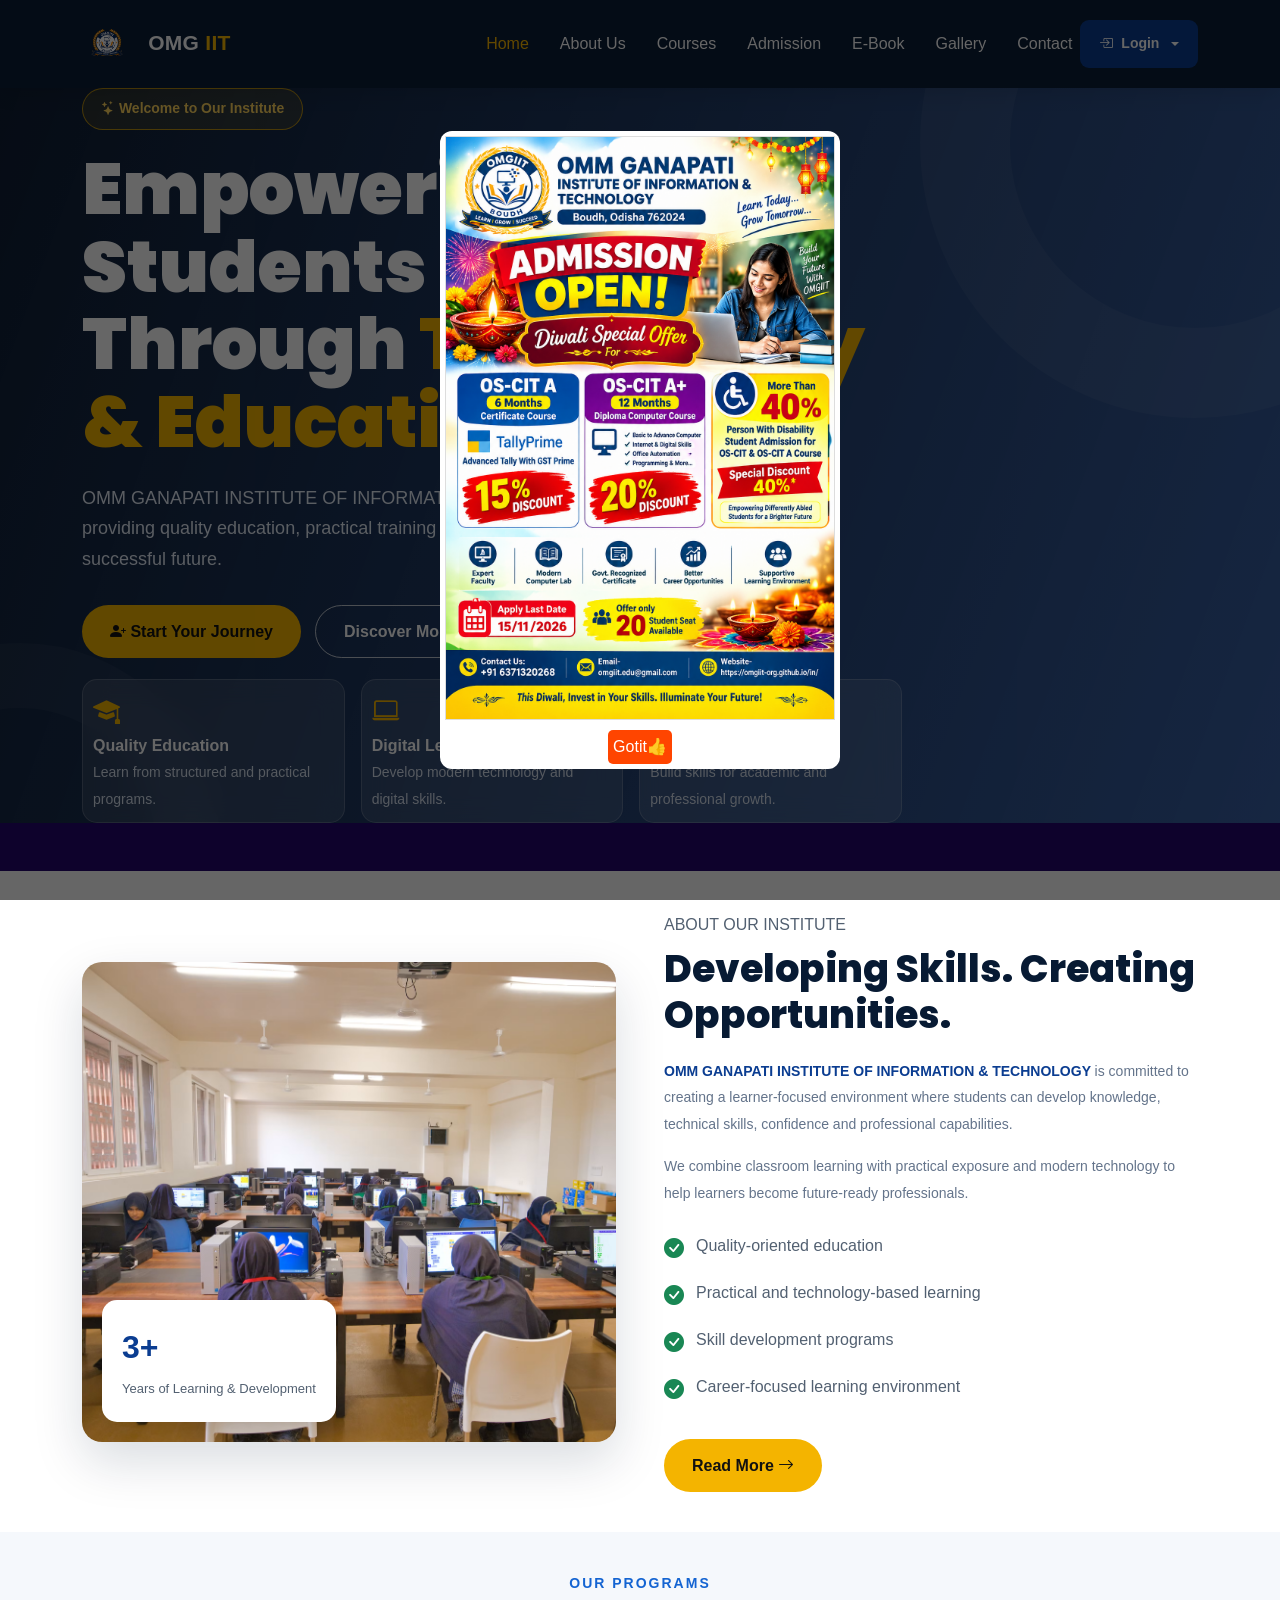
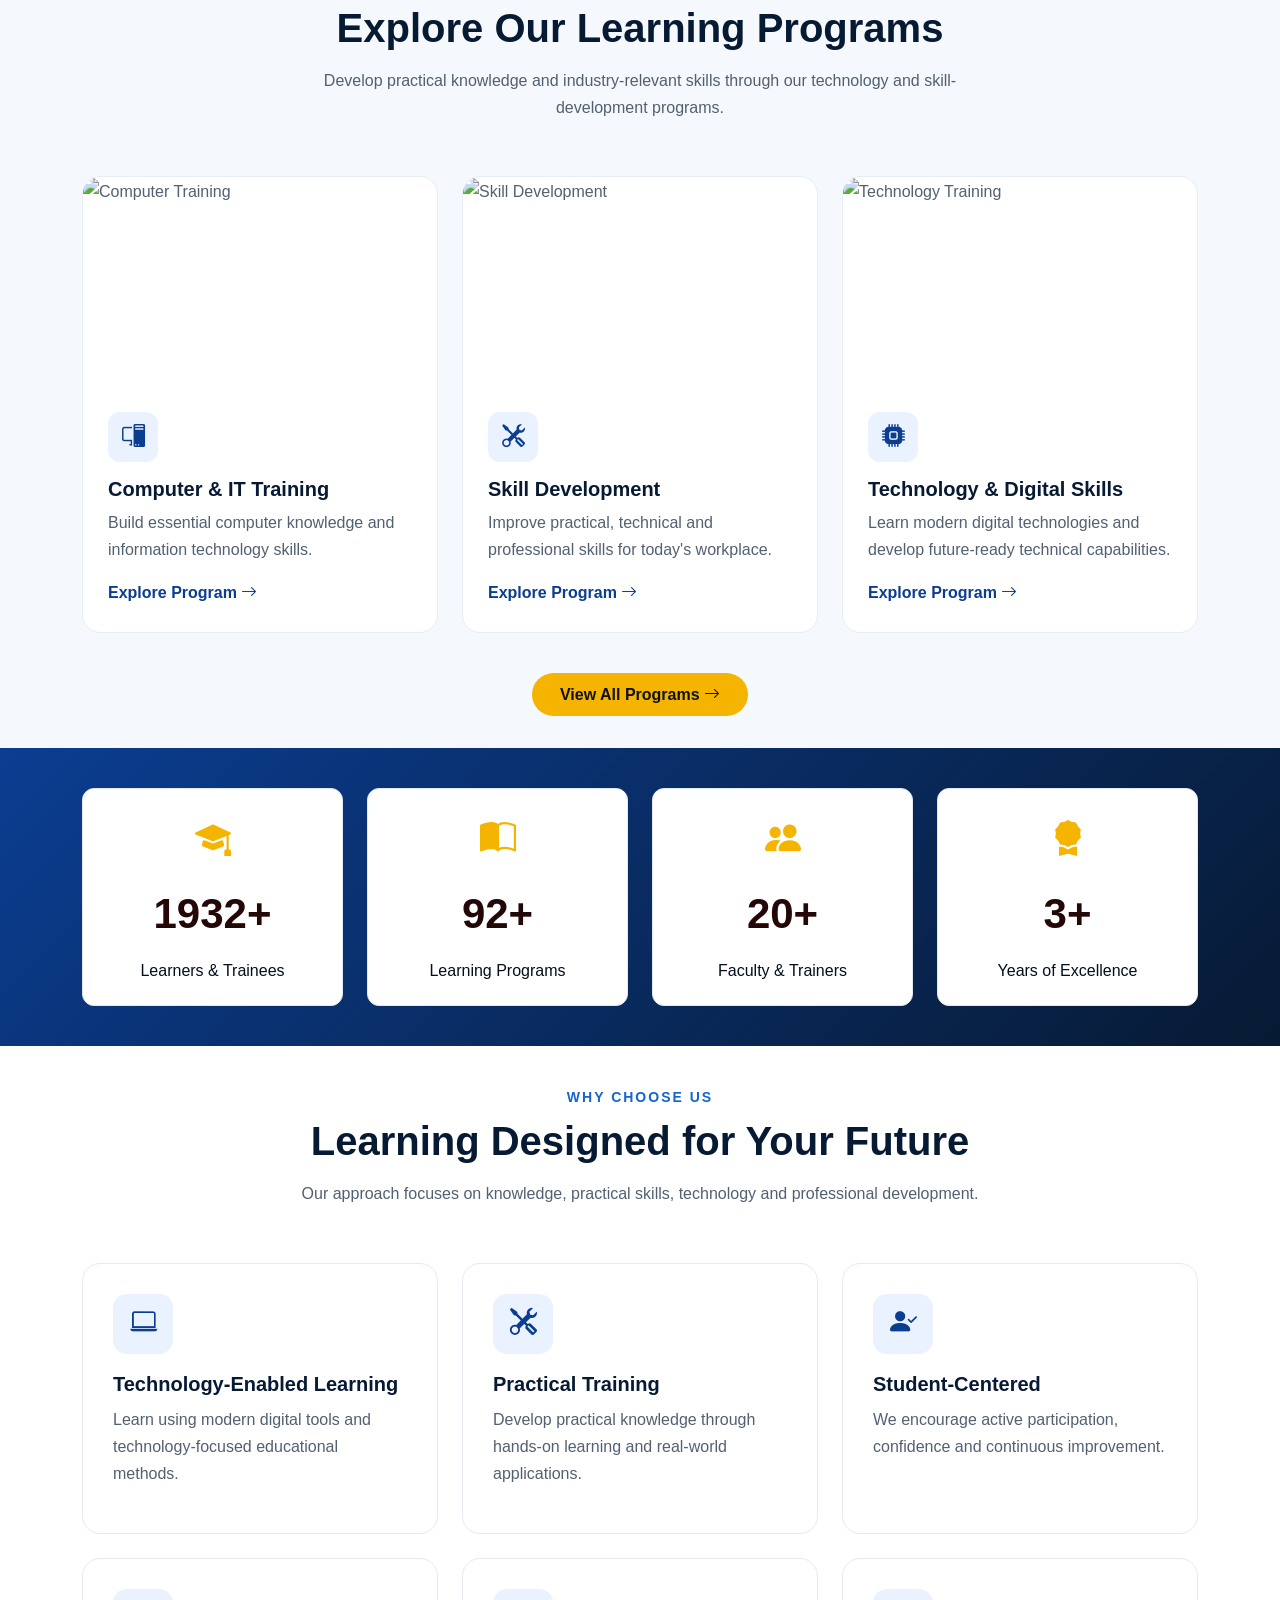
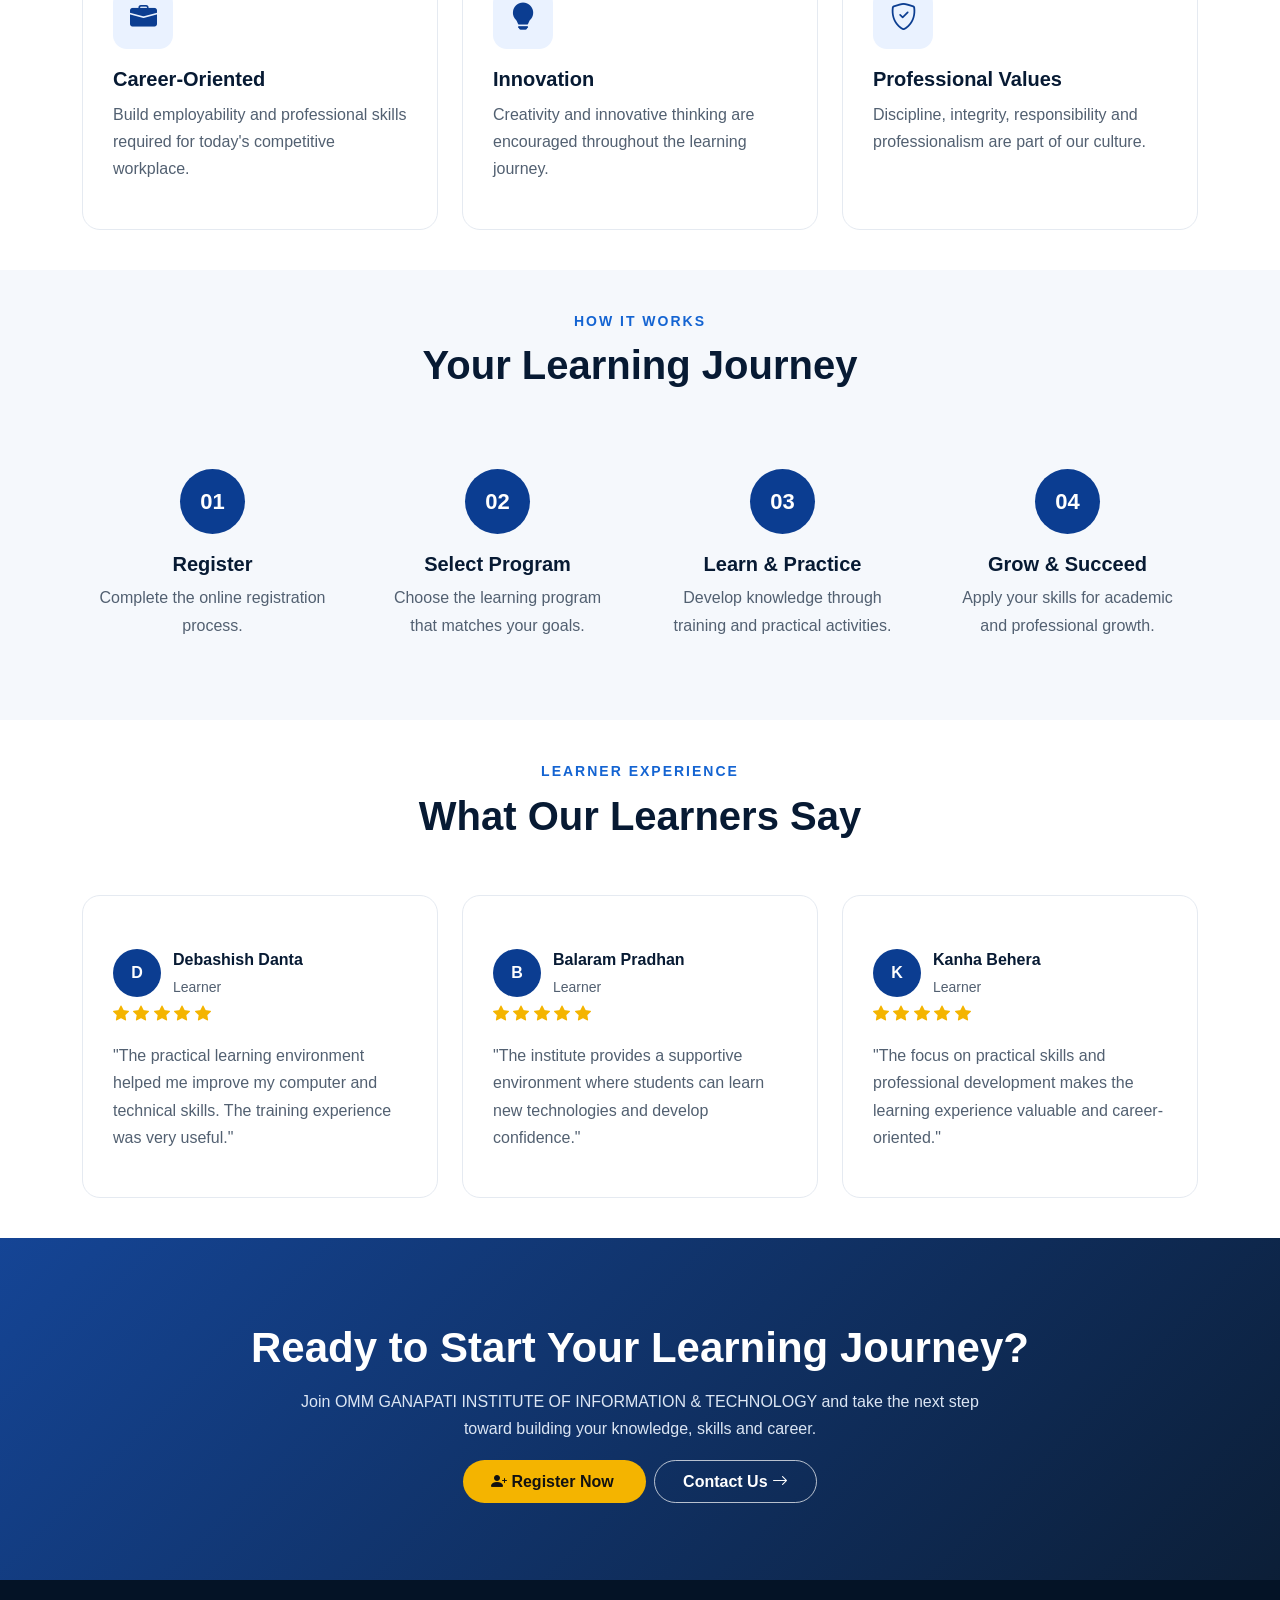
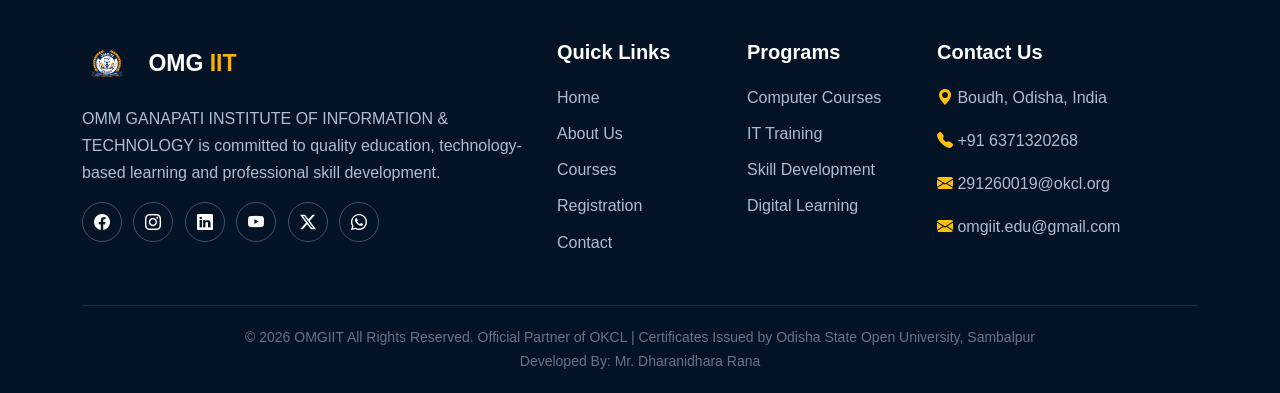
==== commit 32a4f06b: "add add" ====
--- a/index.html
+++ b/index.html
@@ -391,12 +391,11 @@
 </section>
 <div class="notice-bar">
     <div class="notice-text">
-       <b><img
+        <i>🪔 DIWALI SPECIAL ADMISSION OFFER 2026 – OMGIIT! 🎓 Admissions Open! Get 15% OFF on OS-CIT A | 20% OFF on OS-CIT A+ | Eligible students with disabilities can avail 40% OFF on OS-CIT and OS-CIT A | ⏳ Last Date: 15 November 2026 | Only 20 Seats Available!<img
             src="new.gif"
             alt="gif"
             class="gif">
-         📢 Admission Open ! 🎉 Ganesh Puja Special Offer: Get 20% OFF on Selected Courses!
-          📅 25 August – 20 September 2026 | 📞 +91 9040933132 | 🎓 OS-CIT • OS-CIT A • OS-CIT A+</b>
+        </i>
     </div>
 </div>
 
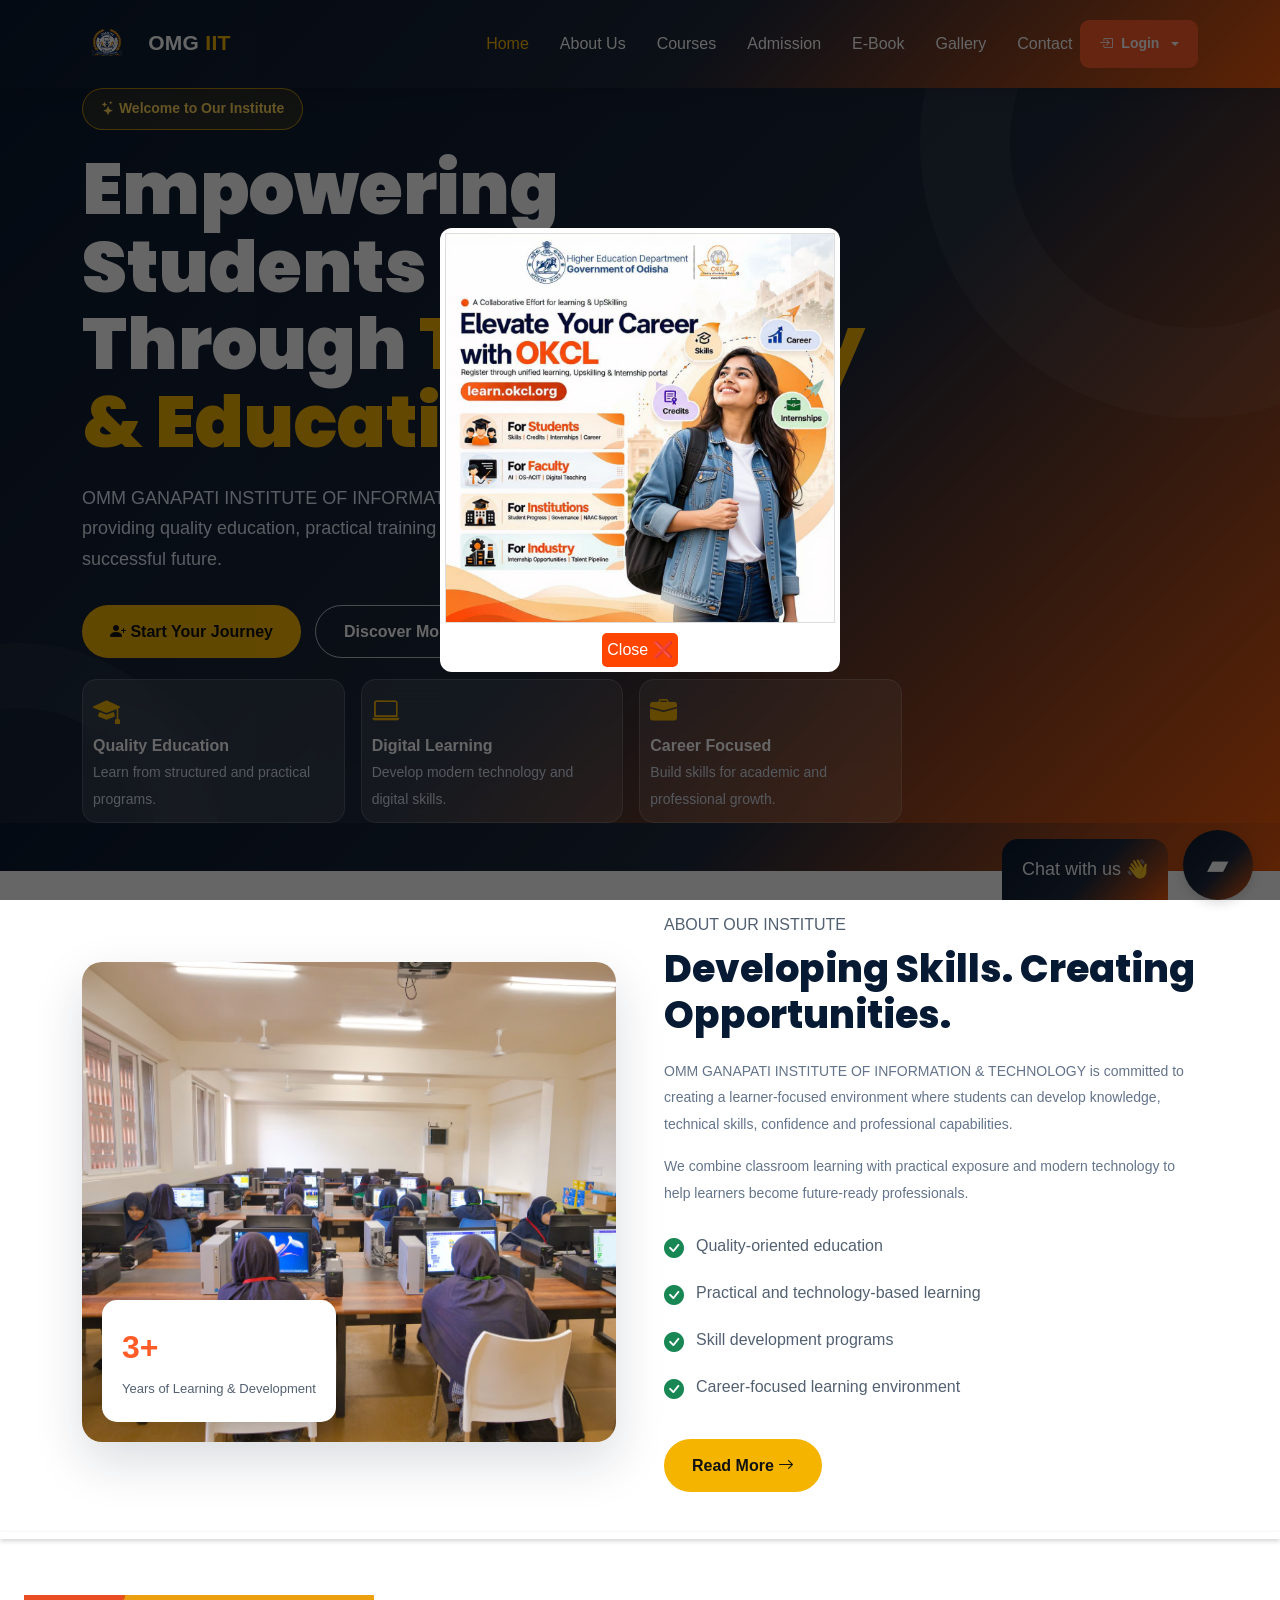
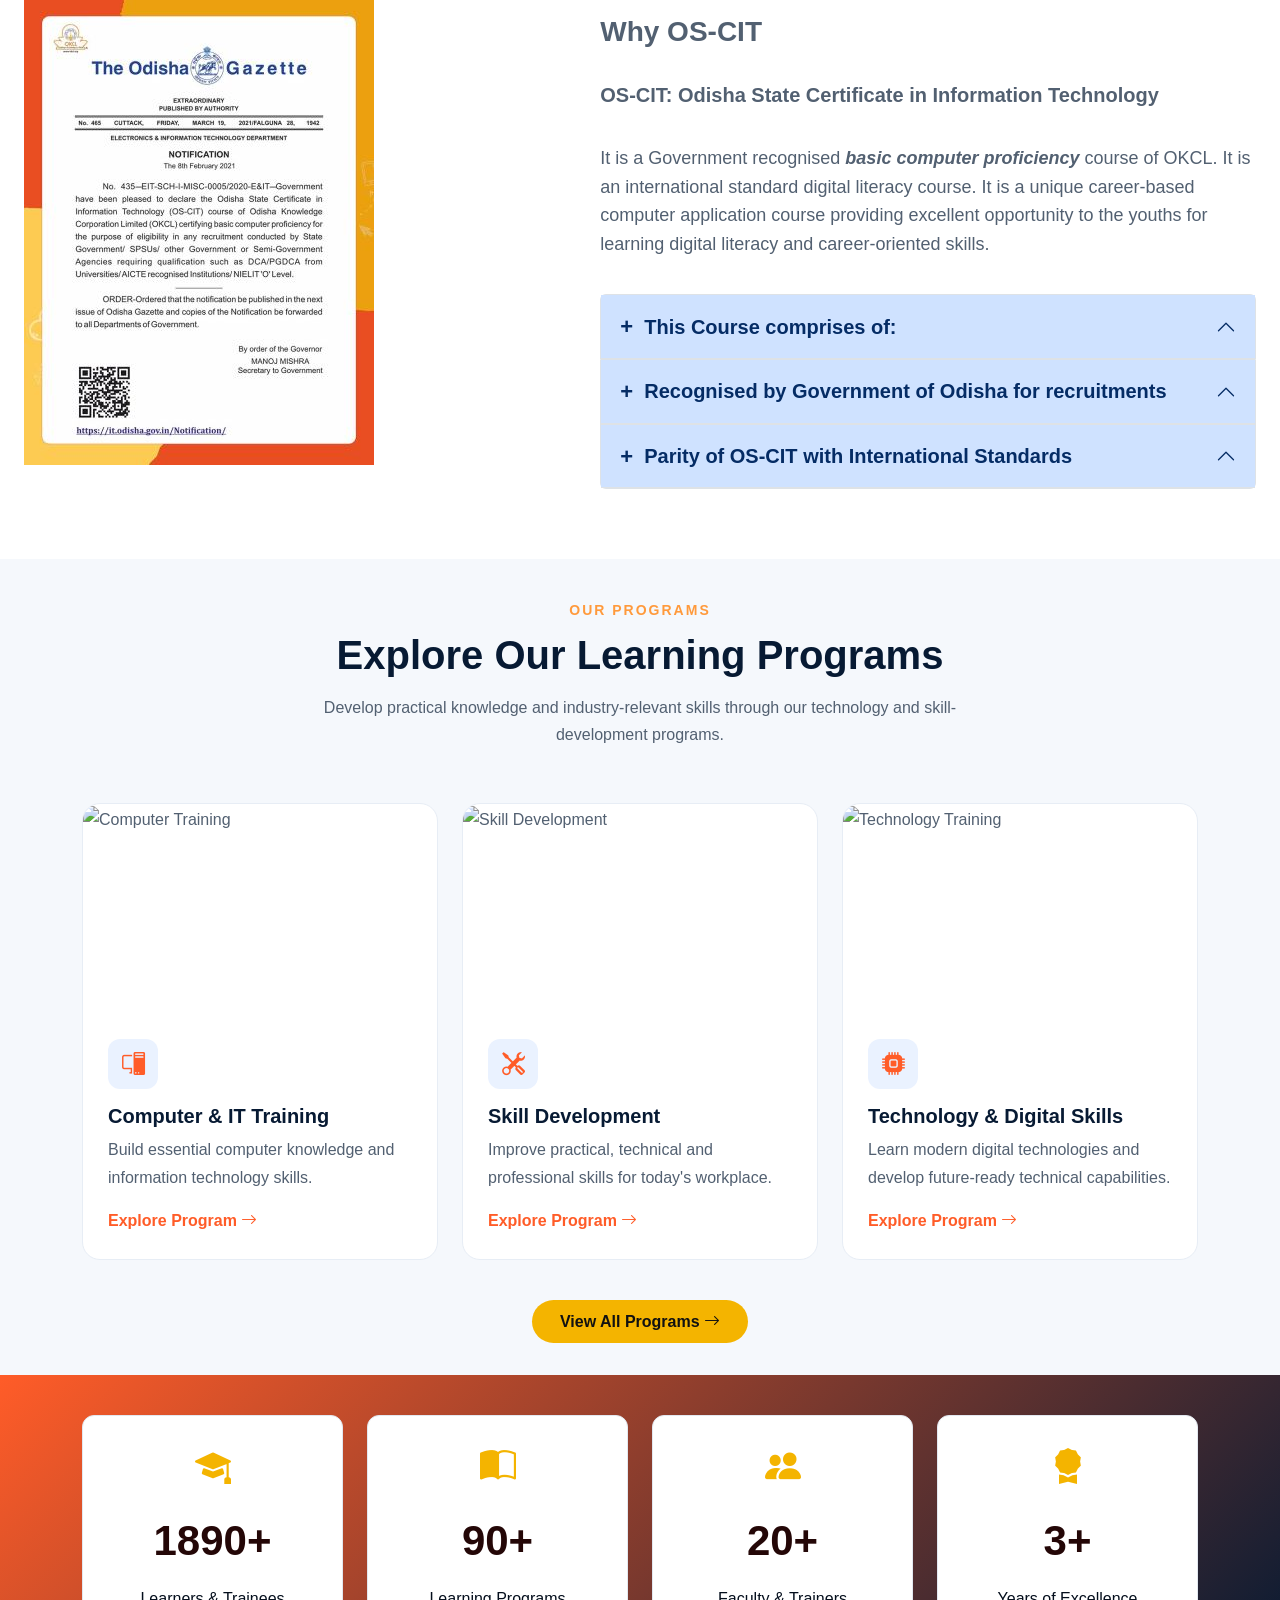
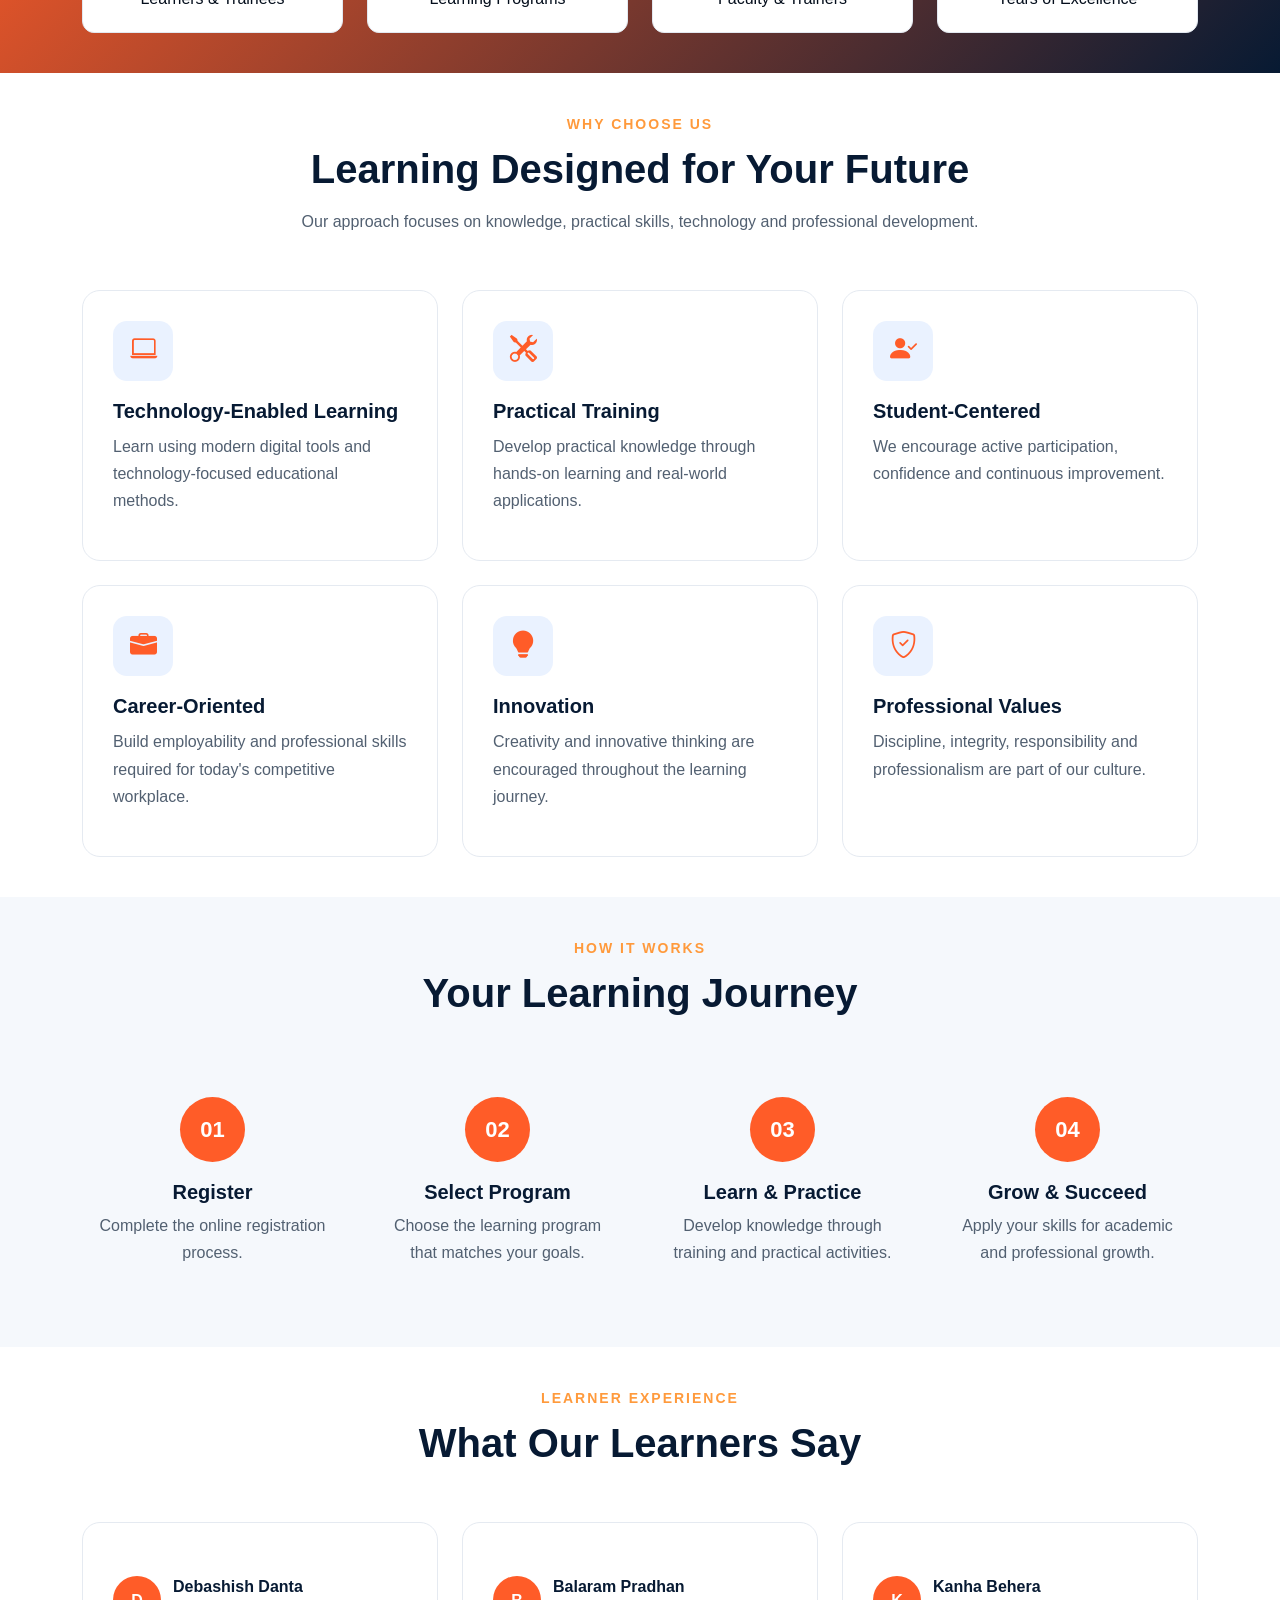
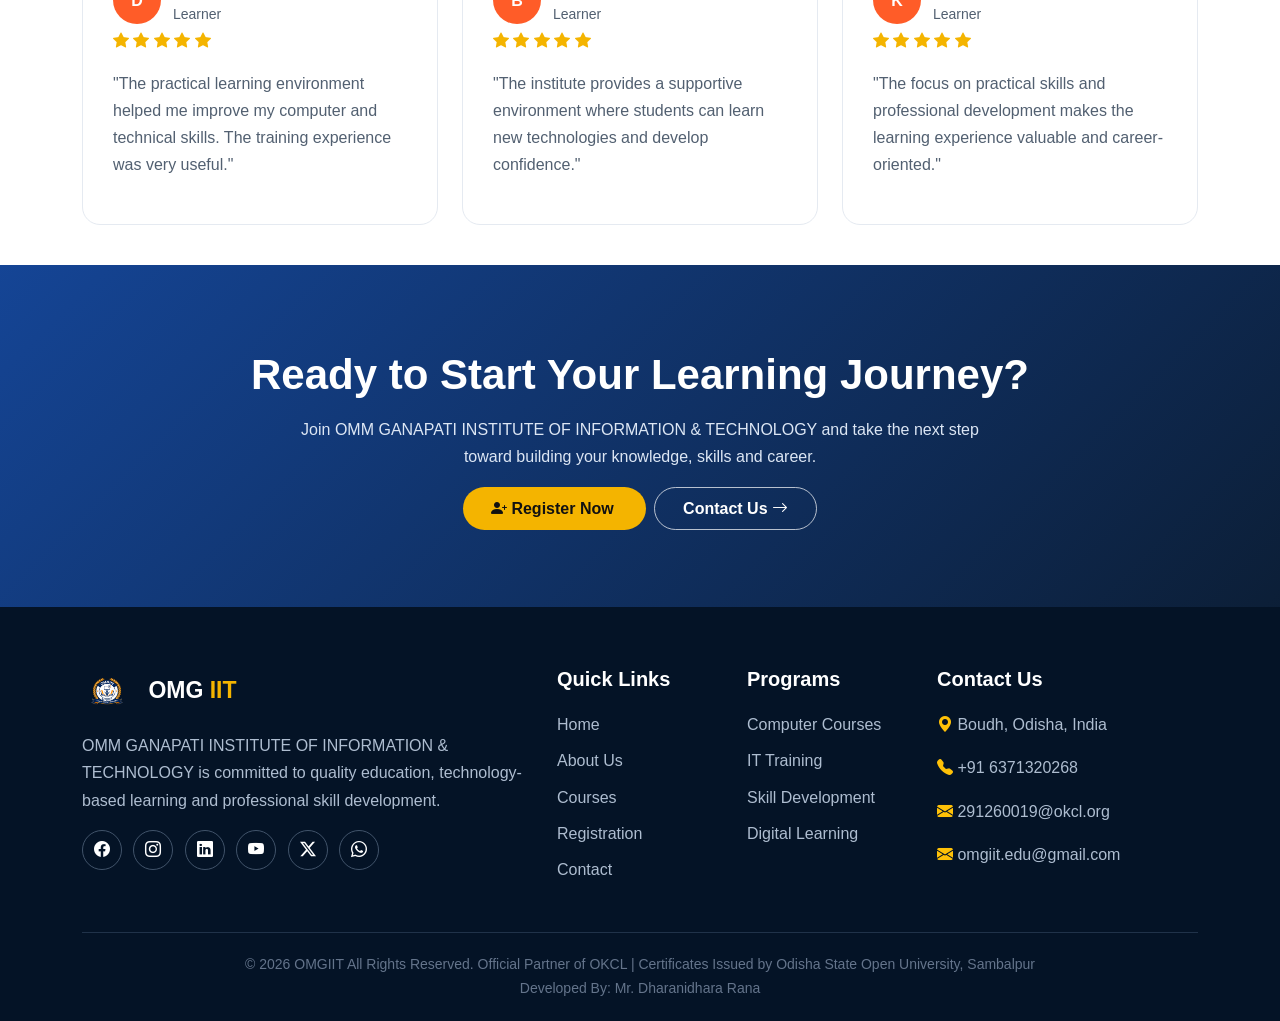
==== commit 73fdc39a: "add add" ====
--- a/index.html
+++ b/index.html
@@ -3,7 +3,7 @@
 <head>
   <meta charset="UTF-8">
   <meta name="viewport" content="width=device-width, initial-scale=1.0">
-  <title>omgiit.in/home</title>
+  <title>index</title>
 <link rel="stylesheet" href="logindroupdown.css">
   <!-- Bootstrap 5 -->
   <link
@@ -391,7 +391,7 @@
 </section>
 <div class="notice-bar">
     <div class="notice-text">
-        <i>🪔 DIWALI SPECIAL ADMISSION OFFER 2026 – OMGIIT! 🎓 Admissions Open! Get 15% OFF on OS-CIT A | 20% OFF on OS-CIT A+ | Eligible students with disabilities can avail 40% OFF on OS-CIT and OS-CIT A | ⏳ Last Date: 15 November 2026 | Only 20 Seats Available!<img
+        <i>Welcome to <b>OMGIIT-Boudh</b> Join Our Popular Courses Today. <B>OKCL- OS-CIT | OS-CIT 'A' | OS-CIT 'A+' | NIELIT- ACC | BCC | CCC | CCC+ | ECC | 'O' Level</B> Contact us for More Info<b> +91 6371320268</b> <img
             src="new.gif"
             alt="gif"
             class="gif">
@@ -446,14 +446,13 @@
 
 
           <p>
-            <strong>
+            
               OMM GANAPATI INSTITUTE OF INFORMATION & TECHNOLOGY
-            </strong>
+            
               is committed to creating a learner-focused environment
               where students can develop knowledge, technical skills,
               confidence and professional capabilities.
           </p>
-
 
           <p>
             We combine classroom learning with practical exposure
@@ -506,15 +505,109 @@
   </div>
 
 </section>
+
+
+<div class="top-shadow"></div>
+
+<main>
+  <section class="why-section" aria-labelledby="why-title">
+    <div class="poster-wrap">
+      <img src="oscit4.jpg" alt="">
+    </div>
+
+    <div class="content">
+      <h1 id="why-title">Why OS-CIT</h1>
+      <p class="course-name">OS-CIT: <strong>Odisha State Certificate in Information Technology</strong></p>
+      <p class="description">
+        It is a Government recognised <em>basic computer proficiency</em> course of OKCL.
+        It is an international standard digital literacy course. It is a unique career-based
+        computer application course providing excellent opportunity to the youths for learning
+        digital literacy and career-oriented skills.
+      </p>
+
+      <div class="accordion">
+        <div class="accordion-item">
+          <button class="accordion-button" type="button" aria-expanded="false">
+            <span class="symbol">+</span><span>This Course comprises of:</span>
+          </button>
+          <div class="accordion-panel">
+            <p>The OS-CIT learning programme builds practical digital skills through guided lessons and hands-on activities, including:</p>
+            <ul>
+              <li>Introduction to computers and smartphones</li>
+              <li>Computer fundamentals and Windows</li>
+              <li>Internet, web browsing and email</li>
+              <li>MS Word, MS Excel and MS PowerPoint</li>
+              <li>Office 365, Google tools and mobile applications</li>
+              <li>Digital awareness, digital literacy and online safety</li>
+              <li>Basic coding and practical computer applications</li>
+            </ul>
+          </div>
+        </div>
+
+        <div class="accordion-item">
+          <button class="accordion-button" type="button" aria-expanded="false">
+            <span class="symbol">+</span><span>Recognised by Government of Odisha for recruitments</span>
+          </button>
+          <div class="accordion-panel">
+            <p>The Odisha Gazette notification dated 19 March 2021 describes the OS-CIT qualification for consideration in relevant recruitment processes where basic computer proficiency is required. Candidates should always check the eligibility conditions in the specific recruitment advertisement.</p>
+          </div>
+        </div>
+
+        <div class="accordion-item">
+          <button class="accordion-button" type="button" aria-expanded="false">
+            <span class="symbol">+</span><span>Parity of OS-CIT with International Standards</span>
+          </button>
+          <div class="accordion-panel">
+            <p>The course is designed around digital literacy and practical IT skills, with learning areas aligned to commonly used digital productivity tools and international digital-skills frameworks.</p>
+          </div>
+        </div>
+      </div>
+    </div>
+  </section>
+<!--
+  <section class="poster-gallery" aria-label="OS-CIT course information posters">
+    <h2>OS-CIT Course Information</h2>
+    <div class="gallery-grid">
+      <img src="[data-uri]" alt="OS-CIT A and OS-CIT A+ course details poster">
+      <img src="[data-uri]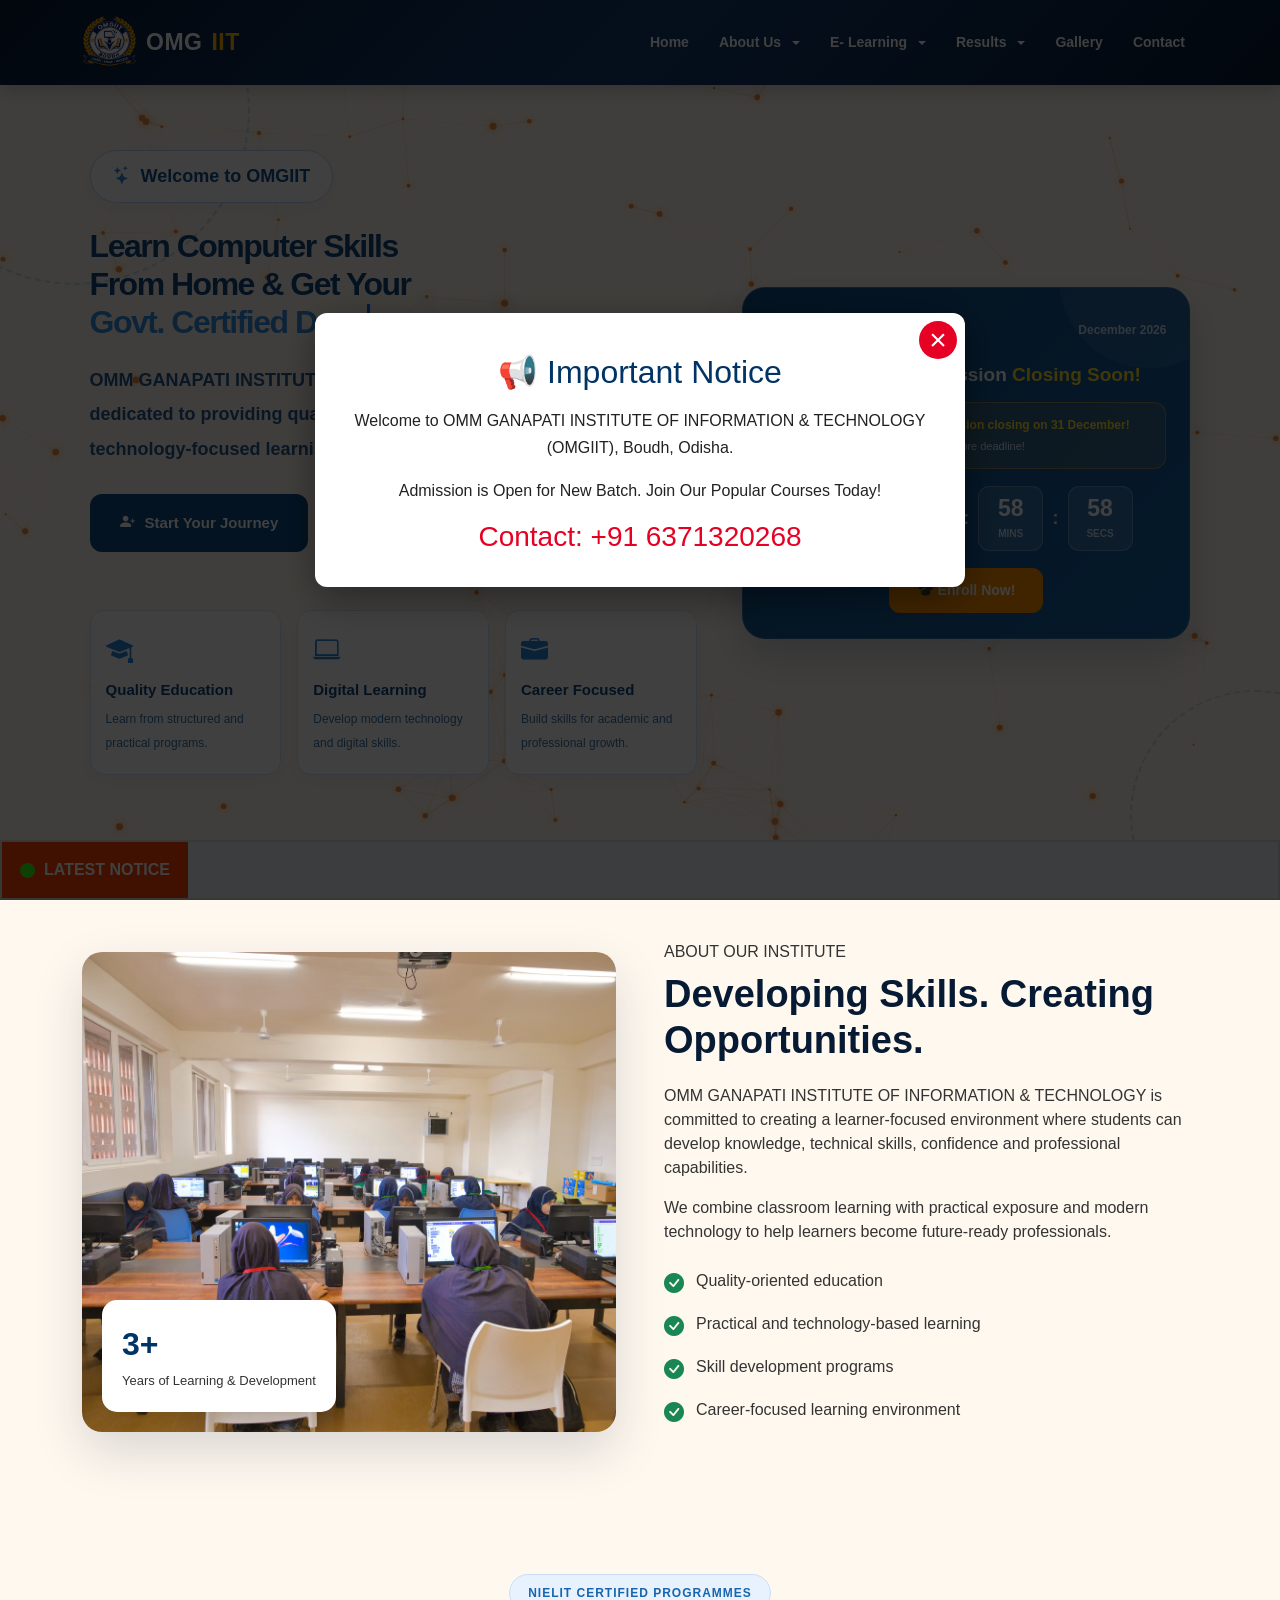
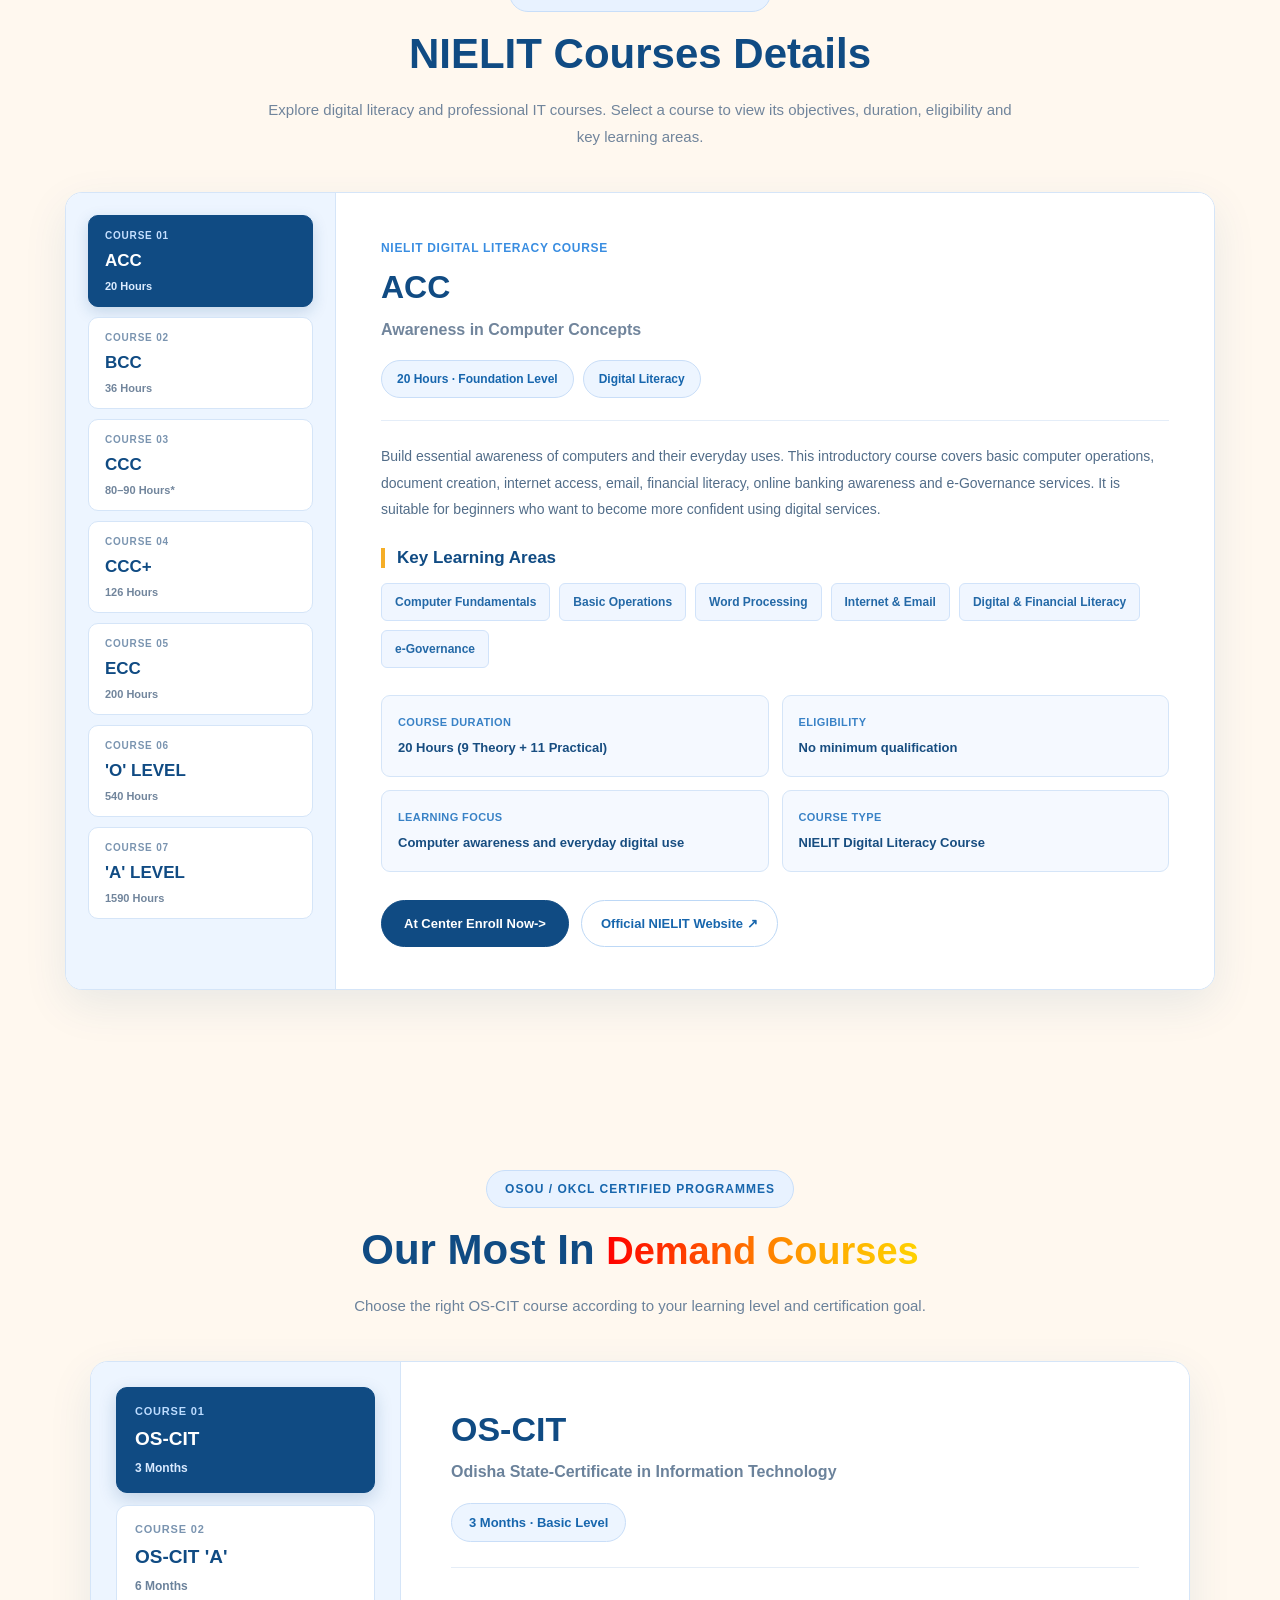
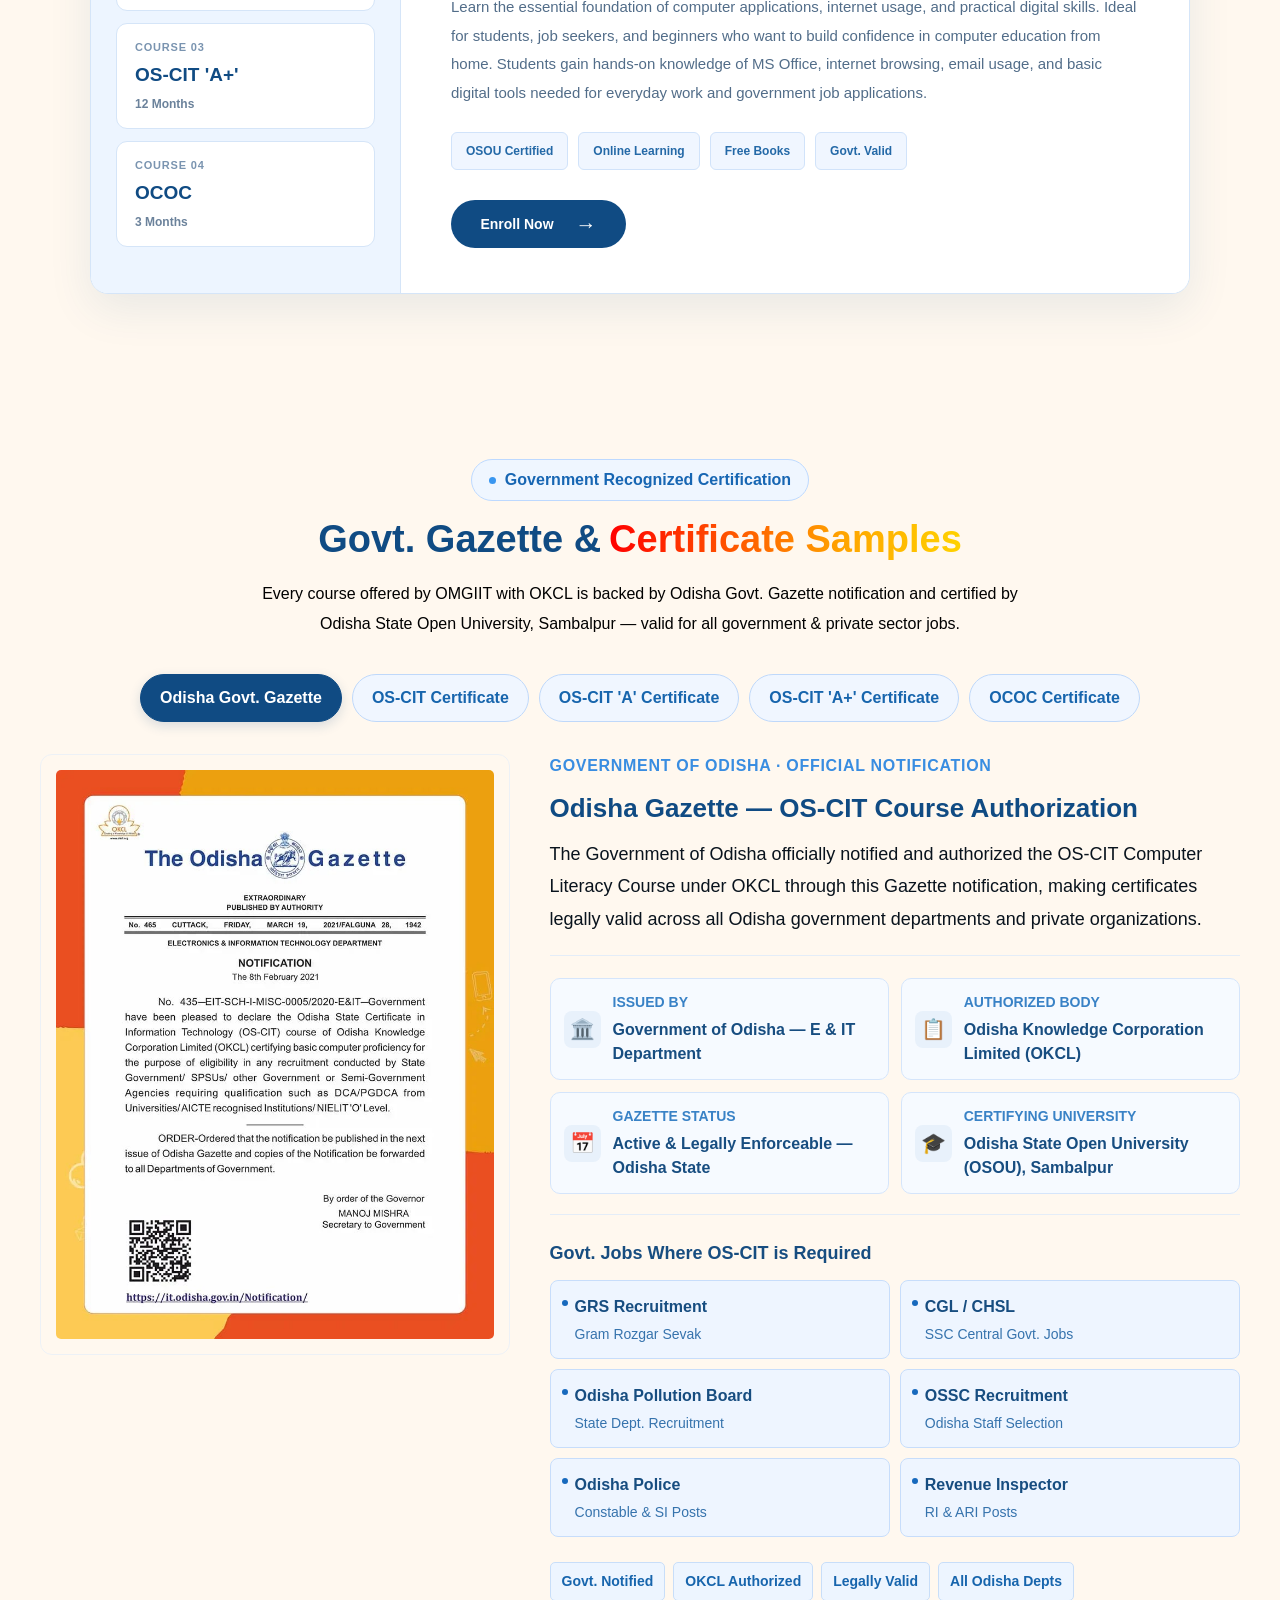
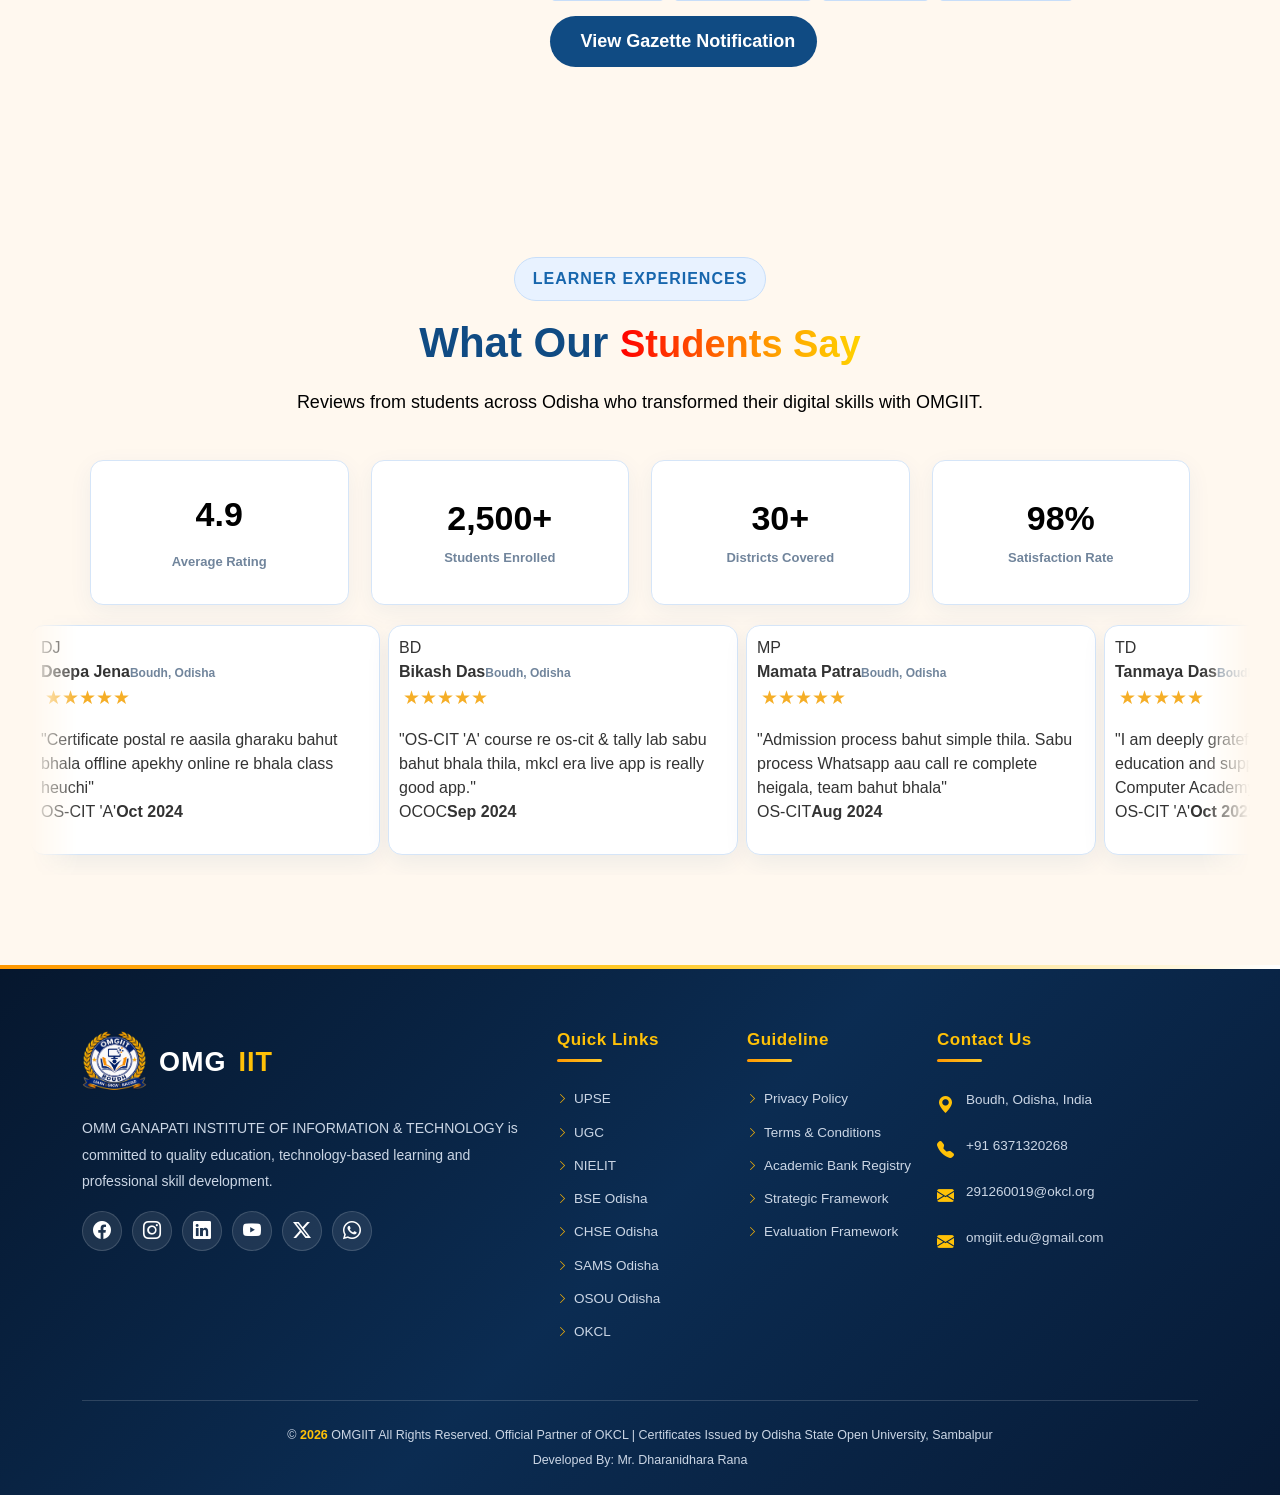
==== commit 6d2d30db: "Add files via upload add" ====
--- a/index.html
+++ b/index.html
@@ -1,1654 +1,1332 @@
-<!DOCTYPE html>
-<html lang="en">
-<head>
-  <meta charset="UTF-8">
-  <meta name="viewport" content="width=device-width, initial-scale=1.0">
-  <title>index</title>
-<link rel="stylesheet" href="logindroupdown.css">
-  <!-- Bootstrap 5 -->
-  <link
-    href="https://cdn.jsdelivr.net/npm/bootstrap@5.3.3/dist/css/bootstrap.min.css"
-    rel="stylesheet">
-  <!-- Bootstrap Icons -->
-  <link
-    href="https://cdn.jsdelivr.net/npm/bootstrap-icons@1.11.3/font/bootstrap-icons.css"
-    rel="stylesheet">
-  <link
-    href="https://fonts.googleapis.com/css2?family=Inter:wght@400;500;600;700;800&family=Poppins:wght@500;600;700;800&display=swap"
-    rel="stylesheet">
-<link rel="stylesheet" href="style.css">
-</head>
-<body>
-
-
-<!-- NAVBAR -->
-
-<nav class="navbar navbar-expand-lg navbar-dark sticky-top">
-
-  <div class="container">
-
-    <a class="navbar-brand" href="index.html">
-      <img
-            src="omgiit.png"
-            alt="OMM Ganapati Institute Logo"
-            class="institute0-logo">
-      OMG <span>IIT</span>
-    </a>
-
-    <button
-      class="navbar-toggler"
-      type="button"
-      data-bs-toggle="collapse"
-      data-bs-target="#mainNavbar">
-
-      <span class="navbar-toggler-icon"></span>
-
-    </button>
-
-
-    <div class="collapse navbar-collapse" id="mainNavbar">
-
-      <ul class="navbar-nav ms-auto align-items-lg-center">
-
-        <li class="nav-item">
-          <a class="nav-link active" href="index.html">
-            Home
-          </a>
-        </li>
-
-        <li class="nav-item">
-          <a class="nav-link" href="about.html">
-            About Us
-          </a>
-        </li>
-
-        <li class="nav-item">
-          <a class="nav-link" href="courses.html">
-            Courses
-          </a>
-        </li>
-
-        <li class="nav-item">
-          <a class="nav-link" href="registration.html">
-            Admission
-          </a>
-        </li>
-        </li>
-         <li class="nav-item">
-          <a class="nav-link" href="E-Book.html">
-          E-Book
-          </a>
-        </li>
-         <li class="nav-item">
-          <a class="nav-link" href="gallery.html">
-          Gallery
-          </a>
-        </li>
-
-        <li class="nav-item">
-          <a class="nav-link" href="contact.html">
-            Contact
-          </a>
-        </li>
-        <!-- LOGIN DROPDOWN -->
-
-          <div class="dropdown">
-
-            <button
-              class="login-button dropdown-toggle"
-              type="button"
-              data-bs-toggle="dropdown"
-              aria-expanded="false">
-
-              <i class="bi bi-box-arrow-in-right"></i>
-
-              <span>Login</span>
-
-            </button>
-
-
-            <ul class="dropdown-menu dropdown-menu-end login-dropdown-menu">
-
-
-              <li class="login-menu-heading">
-
-                <h6>
-                  <i class="bi bi-shield-lock-fill me-1"></i>
-                  Login Portal
-                </h6>
-              </li>
-              <li>
-                <hr class="dropdown-divider">
-              </li>
-
-
-              <!-- ADMIN -->
-
-              <li>
-
-                <a
-                  class="dropdown-item"
-                  href="admin-login.html">
-
-                  <span class="role-icon">
-                    <i class="bi bi-speedometer2"></i>
-                  </span>
-
-                  <span>
-                    Admin
-                  </span>
-
-                </a>
-
-              </li>
-
-
-              <!-- ADMINISTRATOR -->
-
-              <li>
-
-                <a
-                  class="dropdown-item"
-                  href="administrator-login.html">
-
-                  <span class="role-icon">
-                    <i class="bi bi-person-badge-fill"></i>
-                  </span>
-
-                  <span>
-                    Administrator
-                  </span>
-
-                </a>
-
-              </li>
-
-
-              <!-- DATA ENTRY OPERATOR -->
-
-              <li>
-
-                <a
-                  class="dropdown-item"
-                  href="data-entry-operator-login.html">
-
-                  <span class="role-icon">
-                    <i class="bi bi-keyboard-fill"></i>
-                  </span>
-
-                  <span>
-                    Data Entry Operator
-                  </span>
-
-                </a>
-
-              </li>
-
-
-              <!-- FACULTY -->
-
-              <li>
-
-                <a
-                  class="dropdown-item"
-                  href="faculty-login.html">
-
-                  <span class="role-icon">
-                    <i class="bi bi-person-workspace"></i>
-                  </span>
-
-                  <span>
-                    Faculty
-                  </span>
-
-                </a>
-
-              </li>
-
-
-              <!-- PARTNER -->
-
-              <li>
-
-                <a
-                  class="dropdown-item"
-                  href="partner-login.html">
-
-                  <span class="role-icon">
-                    <i class="bi bi-building-check"></i>
-                  </span>
-
-                  <span>
-                    Partner
-                  </span>
-
-                </a>
-
-              </li>
-
-
-              <!-- STUDENT -->
-
-              <li>
-
-                <a
-                  class="dropdown-item"
-                  href="student-login.html">
-
-                  <span class="role-icon">
-                    <i class="bi bi-mortarboard-fill"></i>
-                  </span>
-
-                  <span>
-                    Student
-                  </span>
-
-                </a>
-
-              </li>
-
-
-            </ul>
-
-          </div>
-
-        
-
-      </ul>
-
-    </div>
-
-  </div>
-
-</nav>
-
-
-<!-- ======================================================
-     HERO
-====================================================== -->
-
-<section class="hero">
-
-  <div class="container">
-
-    <div class="hero-content">
-
-      <span class="hero-badge">
-
-        <i class="bi bi-stars"></i>
-
-        Welcome to Our Institute
-
-      </span>
-
-
-      <h1>
-
-        Empowering Students
-        <br>
-
-        Through <span>Technology & Education</span>
-
-      </h1>
-
-
-      <p>
-
-        OMM GANAPATI INSTITUTE OF INFORMATION & TECHNOLOGY
-        is dedicated to providing quality education, practical
-        training and technology-focused learning for a
-        successful future.
-
-      </p>
-
-
-      <div class="hero-buttons">
-
-        <a
-          href="registration.html"
-          class="btn-main">
-
-          <i class="bi bi-person-plus-fill"></i>
-
-          Start Your Journey
-
-        </a>
-
-
-        <a
-          href="about-us.html"
-          class="btn-outline">
-
-          Discover More
-
-          <i class="bi bi-arrow-right"></i>
-
-        </a>
-
-      </div>
-
-
-      <!-- Mini Cards -->
-
-      <div class="row g-3 hero-card-wrapper">
-
-        <div class="col-md-4">
-
-          <div class="hero-mini-card">
-
-            <i class="bi bi-mortarboard-fill"></i>
-
-            <h6>Quality Education</h6>
-
-            <small>
-              Learn from structured and practical programs.
-            </small>
-
-          </div>
-
-        </div>
-
-
-        <div class="col-md-4">
-
-          <div class="hero-mini-card">
-
-            <i class="bi bi-laptop"></i>
-
-            <h6>Digital Learning</h6>
-
-            <small>
-              Develop modern technology and digital skills.
-            </small>
-
-          </div>
-
-        </div>
-
-
-        <div class="col-md-4">
-
-          <div class="hero-mini-card">
-
-            <i class="bi bi-briefcase-fill"></i>
-
-            <h6>Career Focused</h6>
-
-            <small>
-              Build skills for academic and professional growth.
-            </small>
-
-          </div>
-
-        </div>
-
-      </div>
-
-    </div>
-
-  </div>
-              <!-- Scrol Notice -->
-</section>
-<div class="notice-bar">
-    <div class="notice-text">
-        <i>Welcome to <b>OMGIIT-Boudh</b> Join Our Popular Courses Today. <B>OKCL- OS-CIT | OS-CIT 'A' | OS-CIT 'A+' | NIELIT- ACC | BCC | CCC | CCC+ | ECC | 'O' Level</B> Contact us for More Info<b> +91 6371320268</b> <img
-            src="new.gif"
-            alt="gif"
-            class="gif">
-        </i>
-    </div>
-</div>
-
-
-              <!-- ABOUT -->
-
-<section class="section">
-
-  <div class="container">
-
-    <div class="row align-items-center g-5">
-
-      <div class="col-lg-6">
-
-        <div class="about-image">
-
-          <img
-            src="img01.avif"
-            alt="Institute Campus">
-
-          <div class="experience-card">
-
-            <strong>3+</strong>
-
-            <span>
-              Years of Learning & Development
-            </span>
-
-          </div>
-
-        </div>
-
-      </div>
-
-
-      <div class="col-lg-6">
-
-        <div class="about-content">
-
-          <div class="small-title">
-            ABOUT OUR INSTITUTE
-          </div>
-
-          <h2>
-            Developing Skills.
-            Creating Opportunities.
-          </h2>
-
-
-          <p>
-            
-              OMM GANAPATI INSTITUTE OF INFORMATION & TECHNOLOGY
-            
-              is committed to creating a learner-focused environment
-              where students can develop knowledge, technical skills,
-              confidence and professional capabilities.
-          </p>
-
-          <p>
-            We combine classroom learning with practical exposure
-            and modern technology to help learners become
-            future-ready professionals.
-          </p>
-
-
-          <ul class="check-list">
-
-            <li>
-              <i class="bi bi-check-circle-fill"></i>
-              Quality-oriented education
-            </li>
-
-            <li>
-              <i class="bi bi-check-circle-fill"></i>
-              Practical and technology-based learning
-            </li>
-
-            <li>
-              <i class="bi bi-check-circle-fill"></i>
-              Skill development programs
-            </li>
-
-            <li>
-              <i class="bi bi-check-circle-fill"></i>
-              Career-focused learning environment
-            </li>
-
-          </ul>
-
-
-          <a
-            href="about-us.html"
-            class="btn-main d-inline-block mt-3">
-
-            Read More
-
-            <i class="bi bi-arrow-right"></i>
-
-          </a>
-
-        </div>
-
-      </div>
-
-    </div>
-
-  </div>
-
-</section>
-
-
-<div class="top-shadow"></div>
-
-<main>
-  <section class="why-section" aria-labelledby="why-title">
-    <div class="poster-wrap">
-      <img src="oscit4.jpg" alt="">
-    </div>
-
-    <div class="content">
-      <h1 id="why-title">Why OS-CIT</h1>
-      <p class="course-name">OS-CIT: <strong>Odisha State Certificate in Information Technology</strong></p>
-      <p class="description">
-        It is a Government recognised <em>basic computer proficiency</em> course of OKCL.
-        It is an international standard digital literacy course. It is a unique career-based
-        computer application course providing excellent opportunity to the youths for learning
-        digital literacy and career-oriented skills.
-      </p>
-
-      <div class="accordion">
-        <div class="accordion-item">
-          <button class="accordion-button" type="button" aria-expanded="false">
-            <span class="symbol">+</span><span>This Course comprises of:</span>
-          </button>
-          <div class="accordion-panel">
-            <p>The OS-CIT learning programme builds practical digital skills through guided lessons and hands-on activities, including:</p>
-            <ul>
-              <li>Introduction to computers and smartphones</li>
-              <li>Computer fundamentals and Windows</li>
-              <li>Internet, web browsing and email</li>
-              <li>MS Word, MS Excel and MS PowerPoint</li>
-              <li>Office 365, Google tools and mobile applications</li>
-              <li>Digital awareness, digital literacy and online safety</li>
-              <li>Basic coding and practical computer applications</li>
-            </ul>
-          </div>
-        </div>
-
-        <div class="accordion-item">
-          <button class="accordion-button" type="button" aria-expanded="false">
-            <span class="symbol">+</span><span>Recognised by Government of Odisha for recruitments</span>
-          </button>
-          <div class="accordion-panel">
-            <p>The Odisha Gazette notification dated 19 March 2021 describes the OS-CIT qualification for consideration in relevant recruitment processes where basic computer proficiency is required. Candidates should always check the eligibility conditions in the specific recruitment advertisement.</p>
-          </div>
-        </div>
-
-        <div class="accordion-item">
-          <button class="accordion-button" type="button" aria-expanded="false">
-            <span class="symbol">+</span><span>Parity of OS-CIT with International Standards</span>
-          </button>
-          <div class="accordion-panel">
-            <p>The course is designed around digital literacy and practical IT skills, with learning areas aligned to commonly used digital productivity tools and international digital-skills frameworks.</p>
-          </div>
-        </div>
-      </div>
-    </div>
-  </section>
-<!--
-  <section class="poster-gallery" aria-label="OS-CIT course information posters">
-    <h2>OS-CIT Course Information</h2>
-    <div class="gallery-grid">
-      <img src="[data-uri]" alt="OS-CIT A and OS-CIT A+ course details poster">
-      <img src="[data-uri]